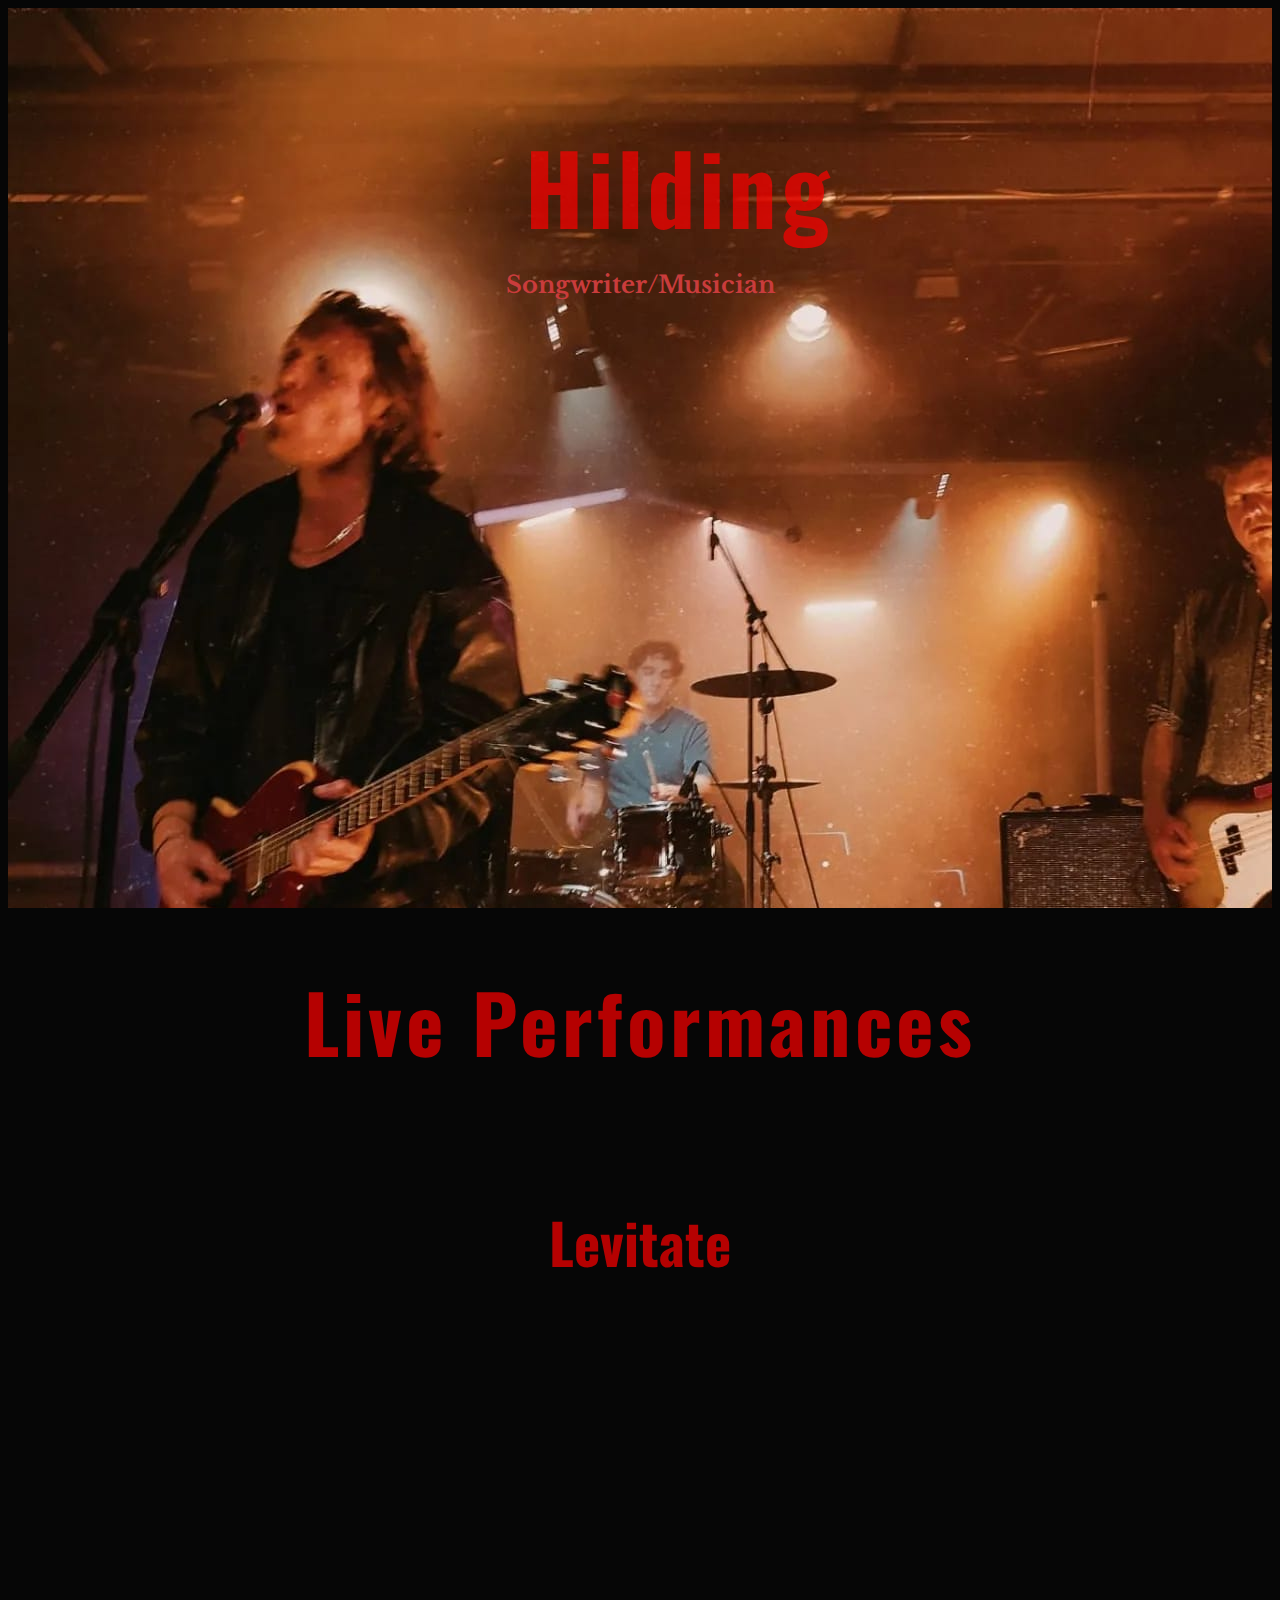
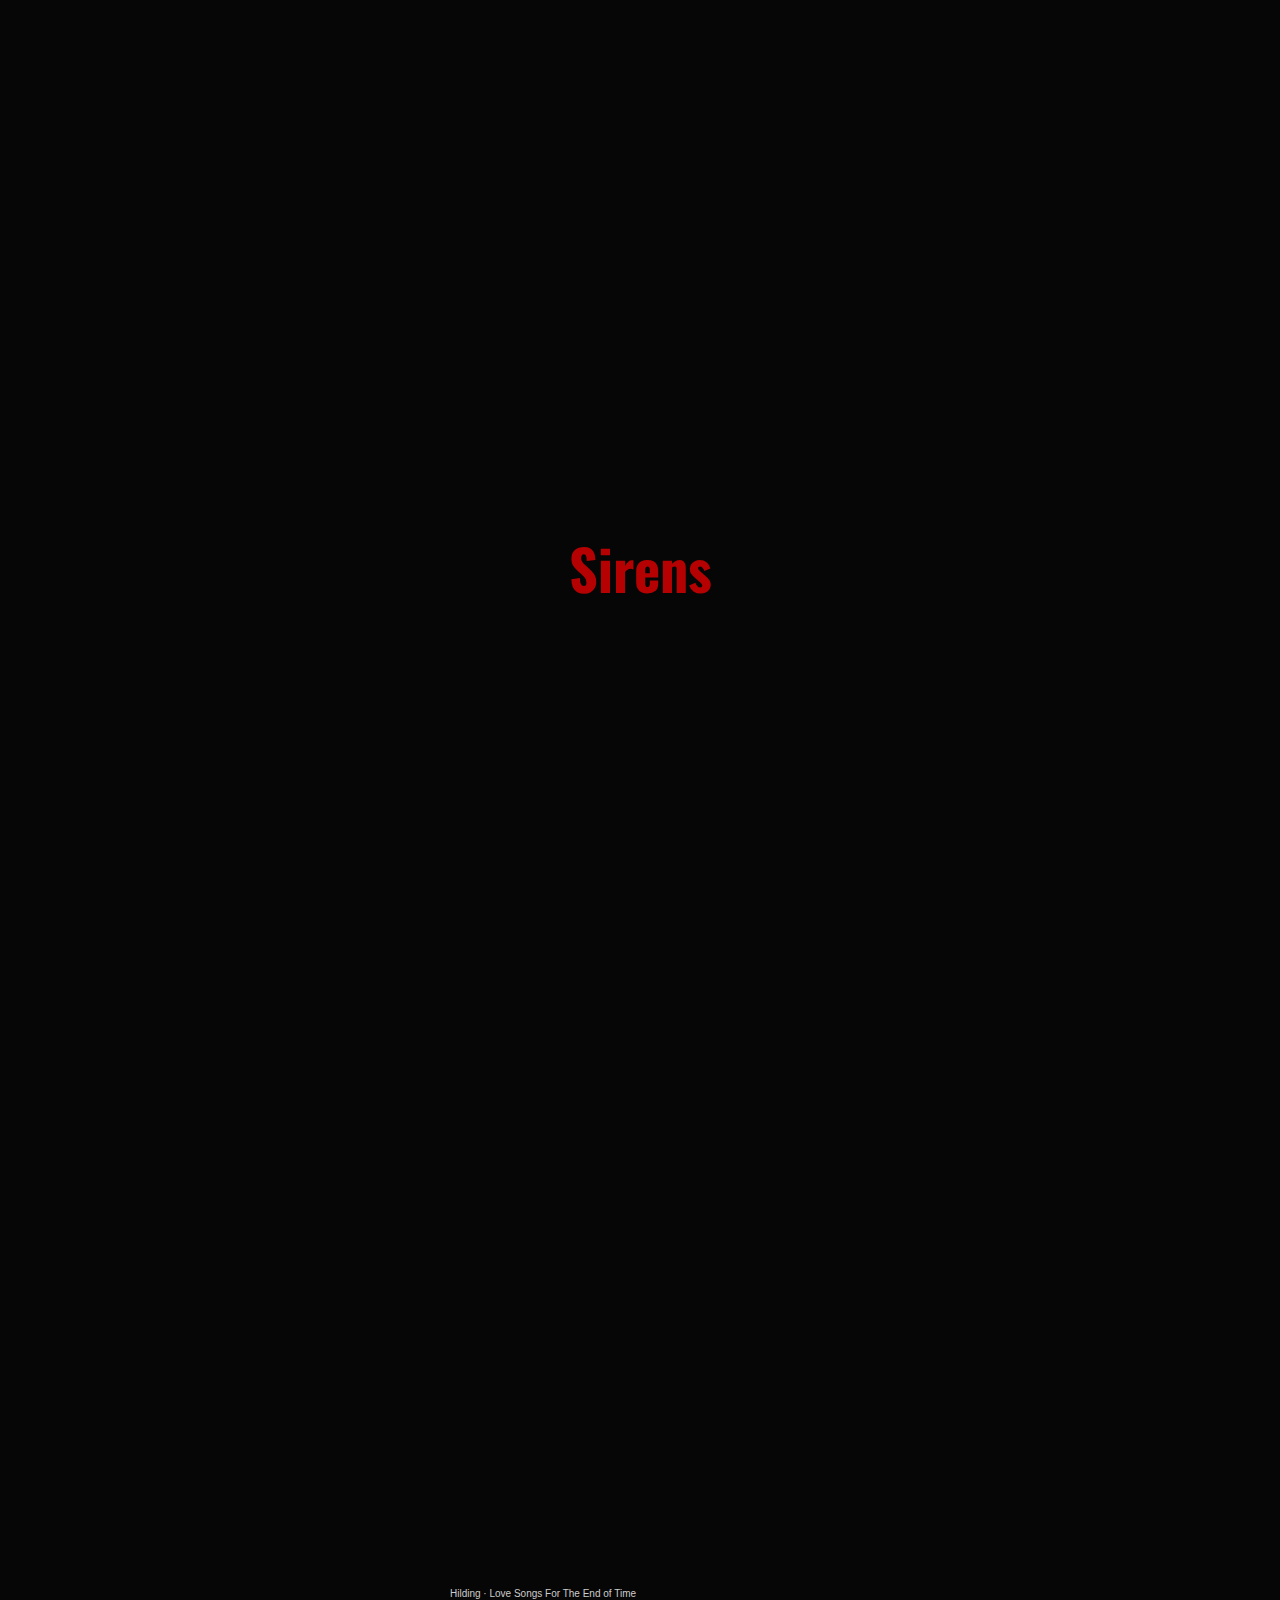
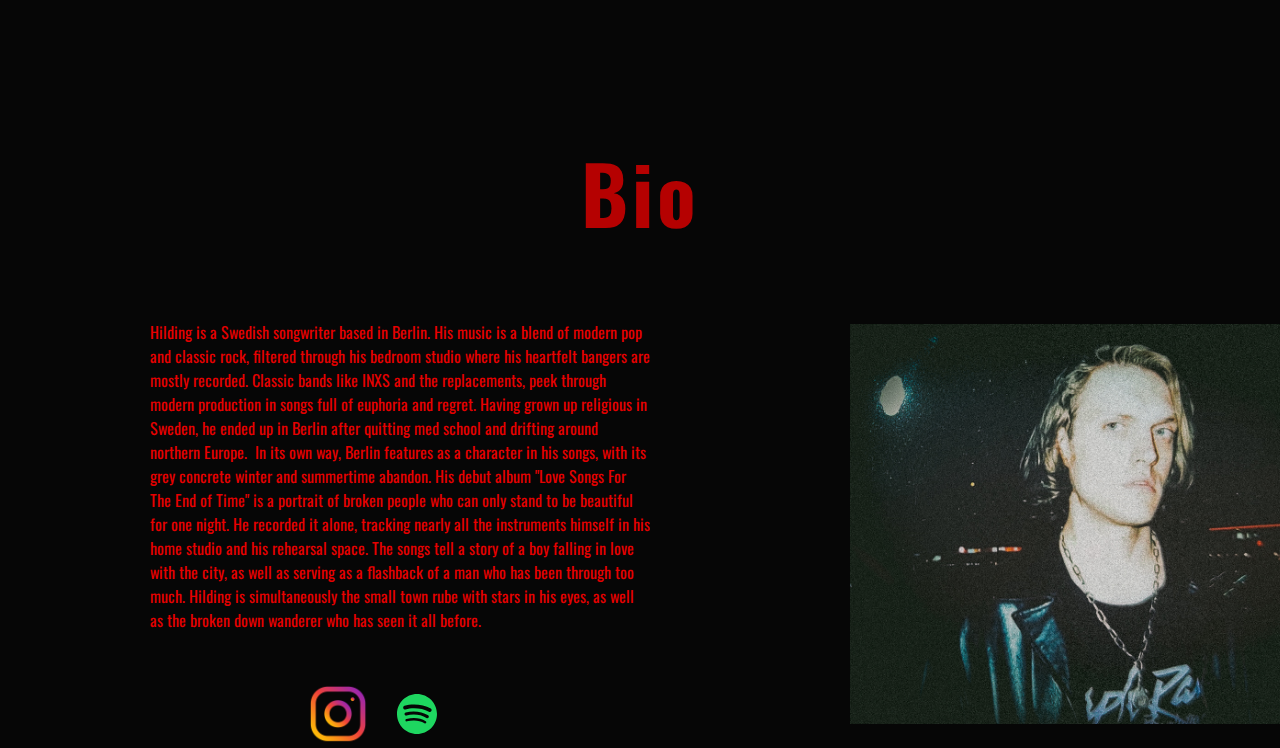
==== index.html @ 1e91efad "Update index.html" ====
<html lang="en" dir="ltr">
<head>
    <meta charset="utf-8">
    <title>Hilding</title>
    <link rel="stylesheet" href="./styles.css">
    <link rel="preconnect" href="https://fonts.googleapis.com">
    <meta name="viewport" content="width=device-width">
<link rel="preconnect" href="https://fonts.gstatic.com" crossorigin>
<link href="https://fonts.googleapis.com/css2?family=Caveat:wght@500&family=EB+Garamond&family=Libre+Baskerville&family=Oswald&family=Phudu&display=swap" rel="stylesheet">
<style>
@media(min-width: 1401px) {
    .intro-page{justify-content: center;}
    .player-cont{margin-left: 90px;}
}

@media(max-width: 1400px) and ( min-width: 481px){
.youtube{left: 67%} .sub-heading{left: 39.5%} .heading-cont{left: 41%}
}

@media(max-width: 480px){ 
.heading-cont{
    left: 45%;
}
.intro-page{
    display: inline;
}
.pic-background{
    width: 650px;
    height: 1200px;
}    
.liveiframe{
    width: 622;
    height: 350;
}   
.extra{
    margin-top: 100px;
    margin-left: 100px;
}
.livetitle{
    margin-left: 85px;
}
.live-cont{
    display: inline;
}
.bio-cont{
    left: 2%;
 .bio-pic-cont{
    display: none;
 }
.player-container{
    position: absolute;
    top: 2600px;
}
.live-cont{
    display: inline;
    margin-bottom: 300px;
}
.extra{
    margin-top: 100px;
}
.biothing{
    position: absolute;
    top: 2900px;
}
.bioheading{
position: relative;
left: 100px;
}
 .social-media{
    position: absolute;
    top: 3600px;
 }    
}</style>
</head>
<body>
<div class="intro-page">
    <div class="pic-background">
<div class="heading-cont"><h1 class="heading-1 big">Hilding</h1></div>
<div class="sub-heading"><h2 class="sub-heading-txt">Songwriter/Musician</h2>
   <!-- <h3>Upcoming gigs</h3><p id="gigs"><br/>TBA<br/></p>--></div> 


</div><div class="youtube"></div>
</div>
<div></div>
</div>
<section>
    <div>
        <h1 class="heading-1">Live Performances</h1>
        <div class="live-cont"><div class="livelevitate"><h2 class="livetitle">Levitate</h2><iframe class="liveiframe" src="https://www.youtube.com/embed/3dFL81AXiDw?si=s8_Jg9AcL-qqYl_f" title="YouTube video player" frameborder="0" allow="accelerometer; autoplay; clipboard-write; encrypted-media; gyroscope; picture-in-picture; web-share" referrerpolicy="strict-origin-when-cross-origin" allowfullscreen></iframe></div>
        <div class="livesirens"><h2 class="livetitle">Sirens</h2><iframe class="liveiframe" src="https://www.youtube.com/embed/Z2BmGLPMc9k?si=B6mncXUtWCkc_X0H" title="YouTube video player" frameborder="0" allow="accelerometer; autoplay; clipboard-write; encrypted-media; gyroscope; picture-in-picture; web-share" referrerpolicy="strict-origin-when-cross-origin" allowfullscreen></iframe></div></div>
        
        </div>
</section>
<section>
    <div class="player-container">
    <div class="soundcloud"><iframe width="100%" height="300" scrolling="no" frameborder="no" allow="autoplay" src="https://w.soundcloud.com/player/?url=https%3A//api.soundcloud.com/playlists/1783169442&color=%23ff5500&auto_play=false&hide_related=false&show_comments=true&show_user=true&show_reposts=false&show_teaser=true&visual=true"></iframe><div style="font-size: 10px; color: #cccccc;line-break: anywhere;word-break: normal;overflow: hidden;white-space: nowrap;text-overflow: ellipsis; font-family: Interstate,Lucida Grande,Lucida Sans Unicode,Lucida Sans,Garuda,Verdana,Tahoma,sans-serif;font-weight: 100;"><a href="https://soundcloud.com/user-48464606" title="Hilding" target="_blank" style="color: #cccccc; text-decoration: none;">Hilding</a> · <a href="https://soundcloud.com/user-48464606/sets/love-songs-for-the-end-of-time" title="Love Songs For The End of Time" target="_blank" style="color: #cccccc; text-decoration: none;">Love Songs For The End of Time</a></div>
    </div>

</div>
</section>
<section>
    <div>
        <h1 class="heading-1">Bio</h1>
<div class="bio-cont"><p class="bioparagraph">Hilding is a Swedish songwriter based in Berlin. His music is a blend of modern pop and classic rock, filtered through his bedroom studio where his heartfelt bangers are mostly recorded. Classic bands like INXS and the replacements, peek through modern production in songs full of euphoria and regret. Having grown up religious in Sweden, he ended up in Berlin after quitting med school and drifting around northern Europe. 

    In its own way, Berlin features as a character in his songs, with its grey concrete winter and summertime abandon. His debut album "Love Songs For The End of Time" is a portrait of broken people who can only stand to be beautiful for one night. He recorded it alone, tracking nearly all the instruments himself in his home studio and his rehearsal space. The songs tell a story of a boy falling in love with the city, as well as serving as a flashback of a man who has been through too much. Hilding is simultaneously the small town rube with stars in his eyes, as well as the broken down wanderer who has seen it all before.
    </p><div class="bio-pic-cont"><img src="./assets/images/Hilding_1 .jpg" height="400px" class="bio-pic"></div></div>


    
</div>
</section>
<section>
    <div class="social-media"><a href="http://www.instagram.com/khhilding"><img src="./assets/images/instagram-icon.webp" height="60px"></a>
        <a href="https://open.spotify.com/artist/720ezYYb6sHoVsMjGhmKoY?si=Kqewo2TdRneKlQdAPP_Hdg"><img src="./assets/images/Spotify-Icon.svg" height="60px"></a>
    </div>
</section>

<script src="https://ajax.googleapis.com/ajax/libs/jquery/3.7.0/jquery.min.js"></script>
<script src="./index.js" charset="utf-8"></script>
</body>
</html>
---- styles.css ----
html{background-color: rgb(6, 6, 6);}
.intro-page{display: flex; height: 100vh;  }
.pic-background{background-image: url(./assets/images/studiobackgrounde1.jpeg); width: 1400px; height: 900px}
.other-pic-background{background-image: url(./assets/images/studiobackgrounde.png); width: 1400px; height: 900px;}
.heading-cont{position: absolute; top: 50px; left: 42.5%; right: 40%;}
.heading-1{
    color: rgb(255, 0, 0); 
    font-family: oswald; font-size: 5rem; 
    letter-spacing: 4px; 
    text-align: center;
    opacity: 0.7;}
.big{
    font-size: 6rem;
}
.sub-heading{
    position: absolute; 
    top: 250px; 
    left: 43%; 
    font-family: 'Libre Baskerville', serif; 
    color: rgb(201, 60, 60); 
    }
.soundcloud{
    width: 380px; 
    margin-bottom: 80px;  
    } 
.player-container{
    display: flex;
    flex-direction: column;
    align-items: center;

}

#gigs{
    text-align: 
    center; background-color: rgb(201, 60, 60);  
    color: rgb(6, 6, 6);
    margin-top: 0px; 
    }
#soundcloud{display: flex; align-items: flex-end; height: 900px}
h3{
    text-align: center; 
    font-family: oswald; font-size: 2rem; 
    color: rgb(6, 6, 6); 
    margin-bottom: 0px; 
    background-color: rgb(201, 60, 60);
}
.bio{
    position: absolute; left: 400px;
    top: 25px;
    color: rgb(255, 0, 0); font-family: oswald; font-size: 3.5rem; text-align: center;}
.live{
    position: absolute; left: 1200px; top: 25px;
    color: rgb(255, 0, 0); font-family: oswald; font-size: 3.5rem; text-align: center;
}
.biolink{color: rgb(255, 0, 0); opacity: 0.7;}
.livelink{color: rgb(255, 0, 0); opacity: 0.7;}
a:link { text-decoration: none; } .youtube{position: absolute; left: 62%; top: 300px}
a:visited { text-decoration: none; }
a:hover { text-decoration: none; }
a:active { text-decoration: none; }
.bioparagraph{color: red; opacity: 0.9; font-family: oswald;}
.bio-cont{
    width: 500px;
    position: absolute;
    left: 150px;
}  .bio-pic-cont{
    position: absolute; 
    top: 20px;
    left: 700px;}
.live-cont{
    display: flex;
    align-items: center;
    flex-direction: column;
    width: 100%;
    height: 195vh;
}
.liveiframe{
    height: 650;
    width: 1156;
}
.livelevitate{
    position: relative;
    top: 20px;
}
.livesirens{
    position: relative;
    top: 120px;
}
.livetitle{
    color: rgb(255, 0, 0); font-family: oswald; font-size: 3.5rem; text-align: center;
    opacity: 0.7;
}
.social-media{
    position: relative;
    left: 300px;
    top: 380px;
}
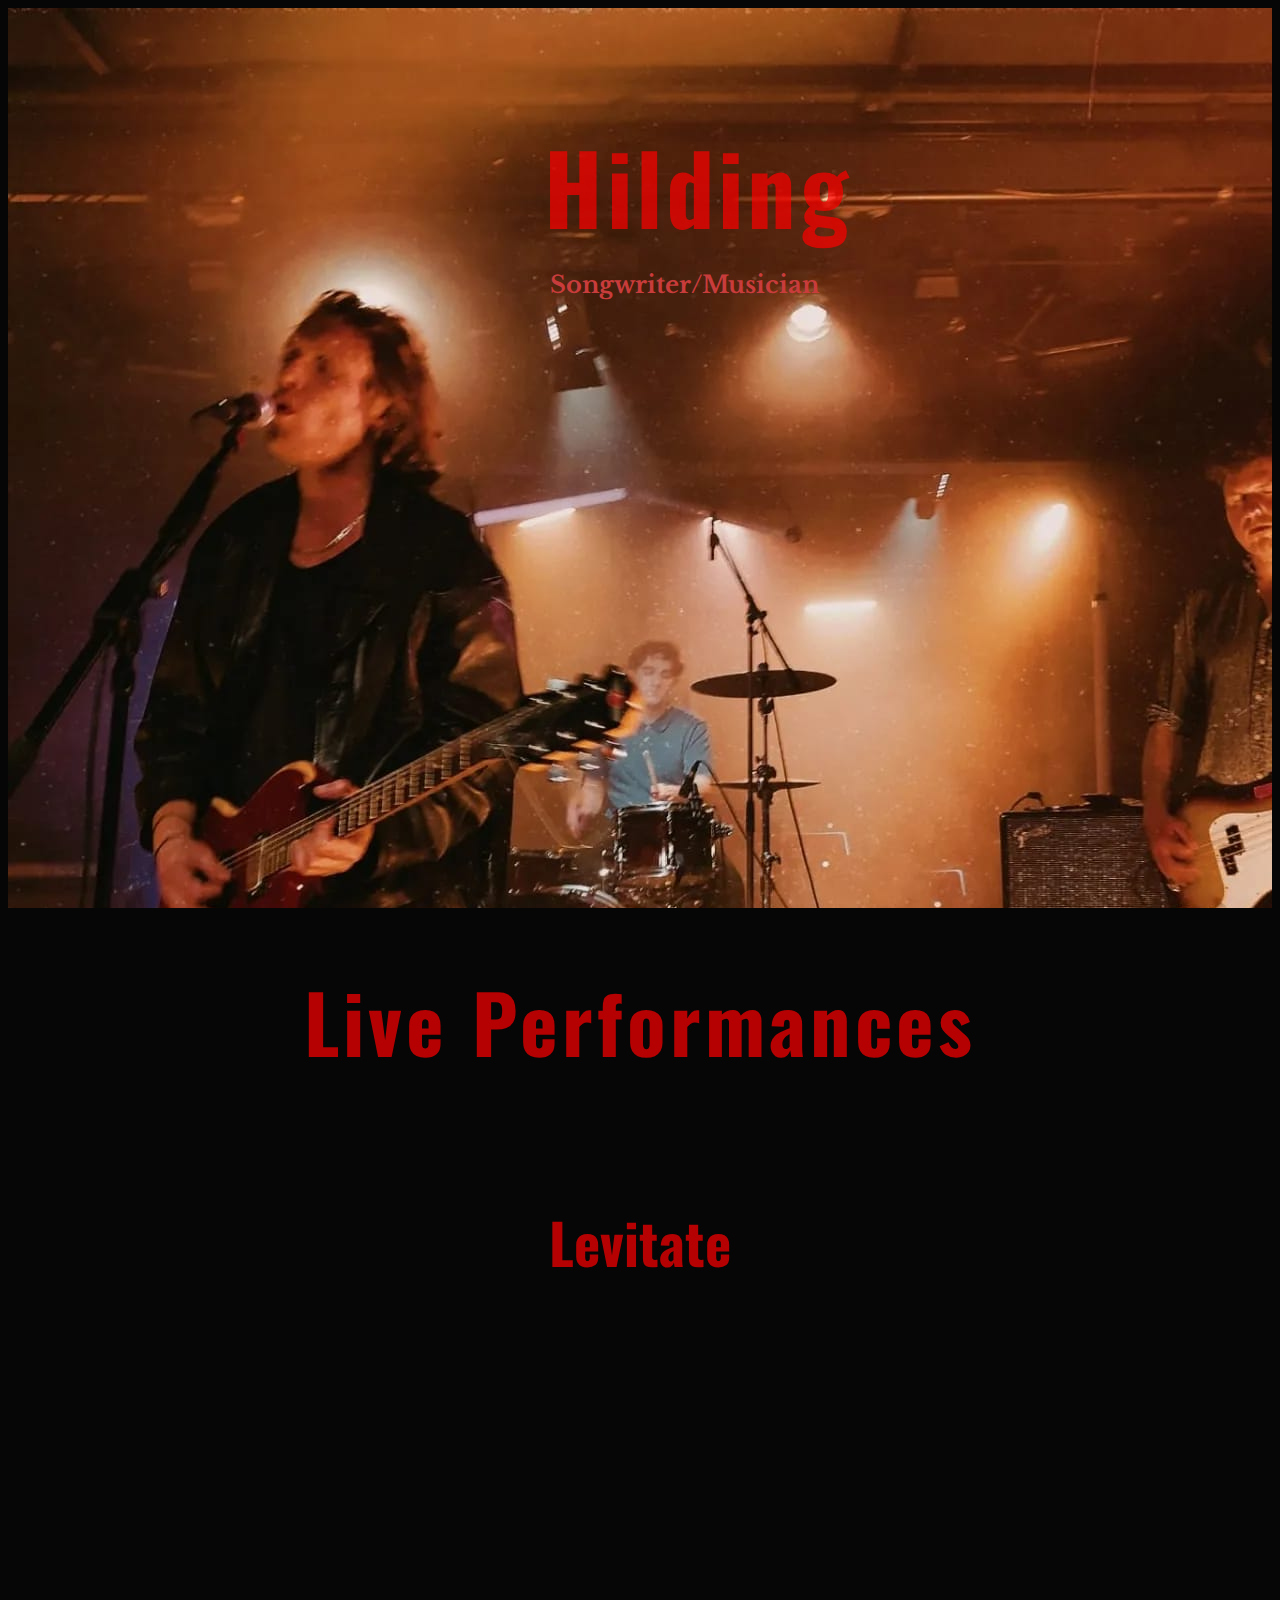
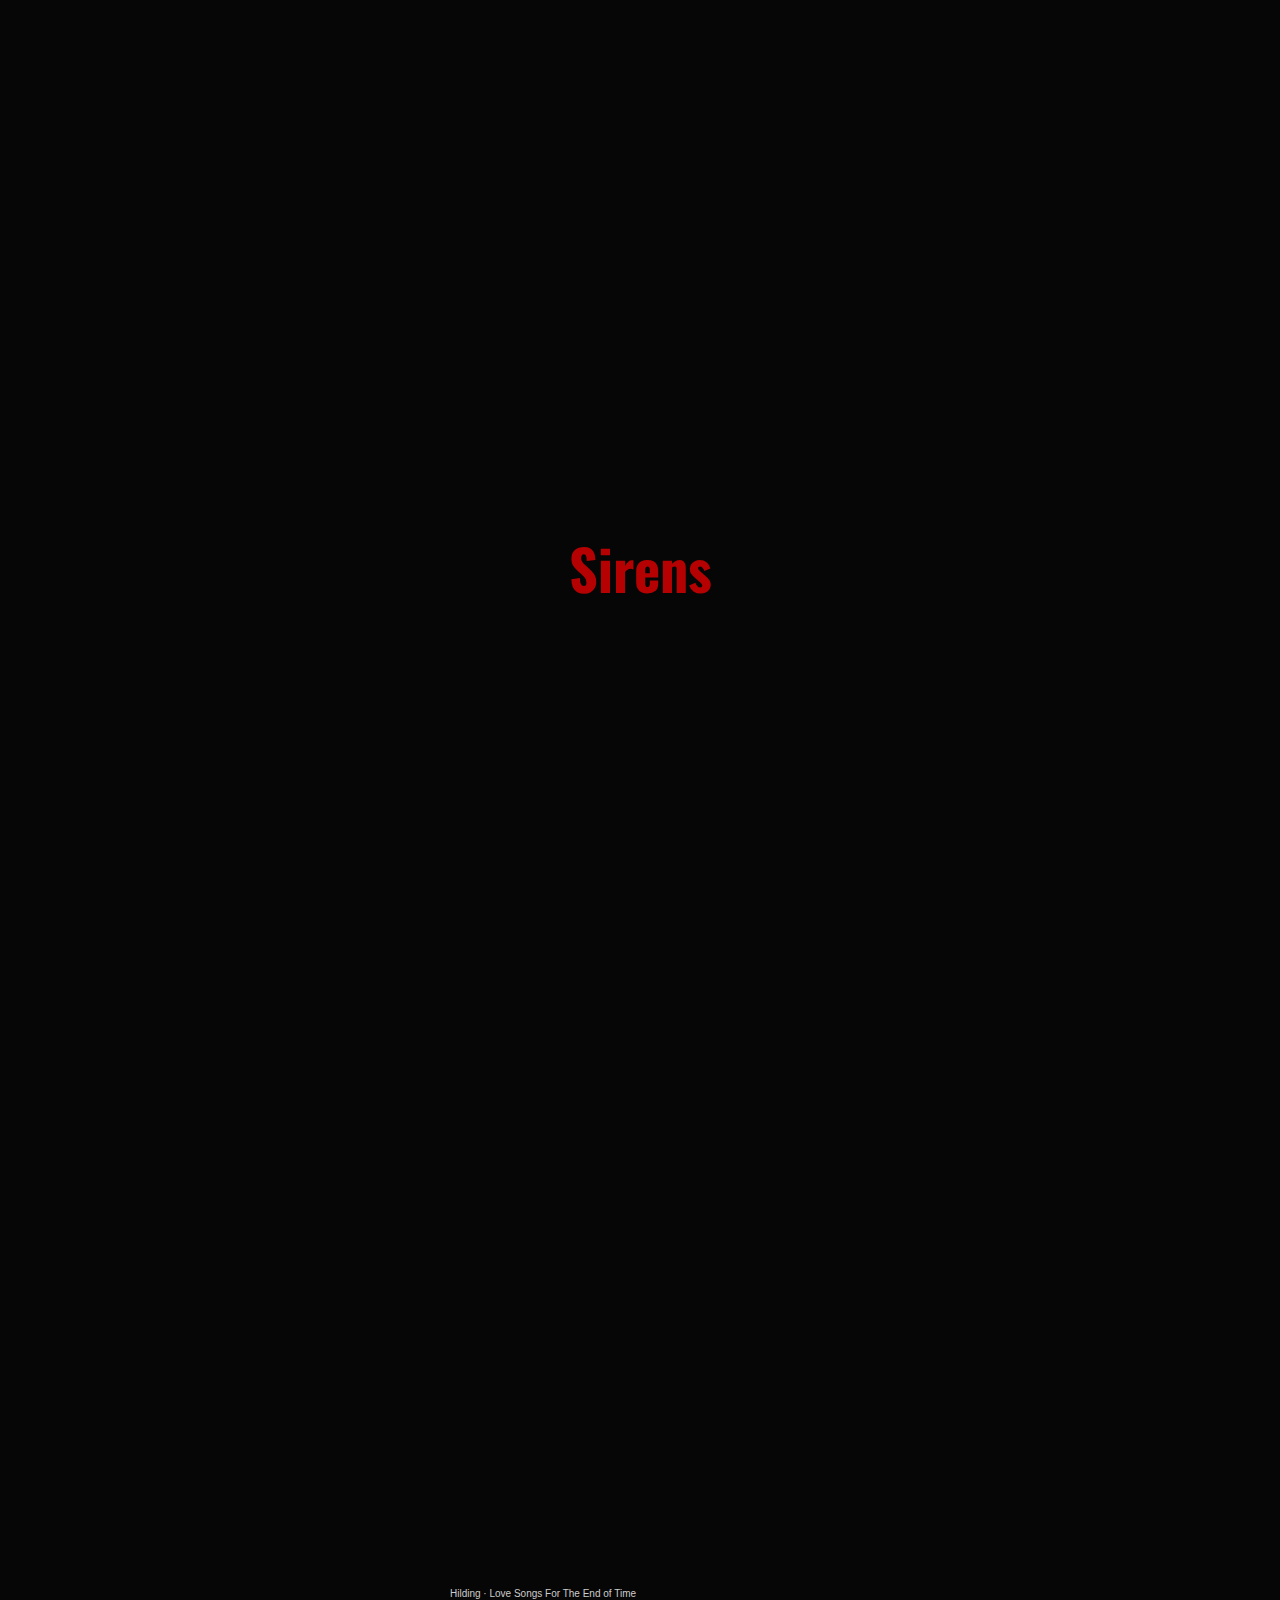
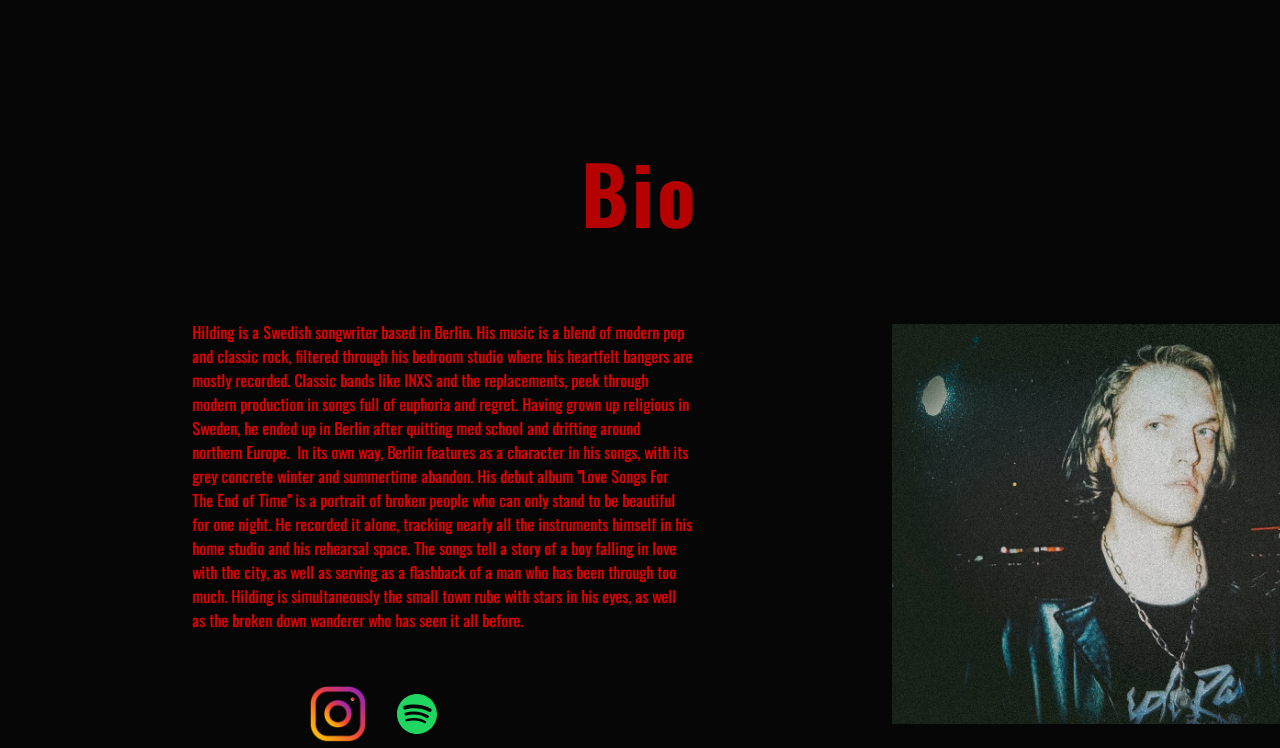
==== commit 6d841cfd: "Update index.html" ====
--- a/index.html
+++ b/index.html
@@ -13,9 +13,7 @@
     .player-cont{margin-left: 90px;}
 }
 
-@media(max-width: 1400px) and ( min-width: 481px){
-.youtube{left: 67%} .sub-heading{left: 39.5%} .heading-cont{left: 41%}
-}
+
 
 @media(max-width: 480px){ 
 .heading-cont{
@@ -32,10 +30,6 @@
     width: 622;
     height: 350;
 }   
-.extra{
-    margin-top: 100px;
-    margin-left: 100px;
-}
 .livetitle{
     margin-left: 85px;
 }
--- a/styles.css
+++ b/styles.css
@@ -1,7 +1,6 @@
 html{background-color: rgb(6, 6, 6);}
-.intro-page{display: flex; height: 100vh;  }
+.intro-page{display: flex; height: 100vh; }
 .pic-background{background-image: url(./assets/images/studiobackgrounde1.jpeg); width: 1400px; height: 900px}
-.other-pic-background{background-image: url(./assets/images/studiobackgrounde.png); width: 1400px; height: 900px;}
 .heading-cont{position: absolute; top: 50px; left: 42.5%; right: 40%;}
 .heading-1{
     color: rgb(255, 0, 0); 
@@ -29,7 +28,6 @@
     align-items: center;
 
 }
-
 #gigs{
     text-align: 
     center; background-color: rgb(201, 60, 60);  
@@ -62,7 +60,7 @@
 .bio-cont{
     width: 500px;
     position: absolute;
-    left: 150px;
+    left: 15%;
 }  .bio-pic-cont{
     position: absolute; 
     top: 20px;
@@ -95,3 +93,4 @@
     left: 300px;
     top: 380px;
 }
+
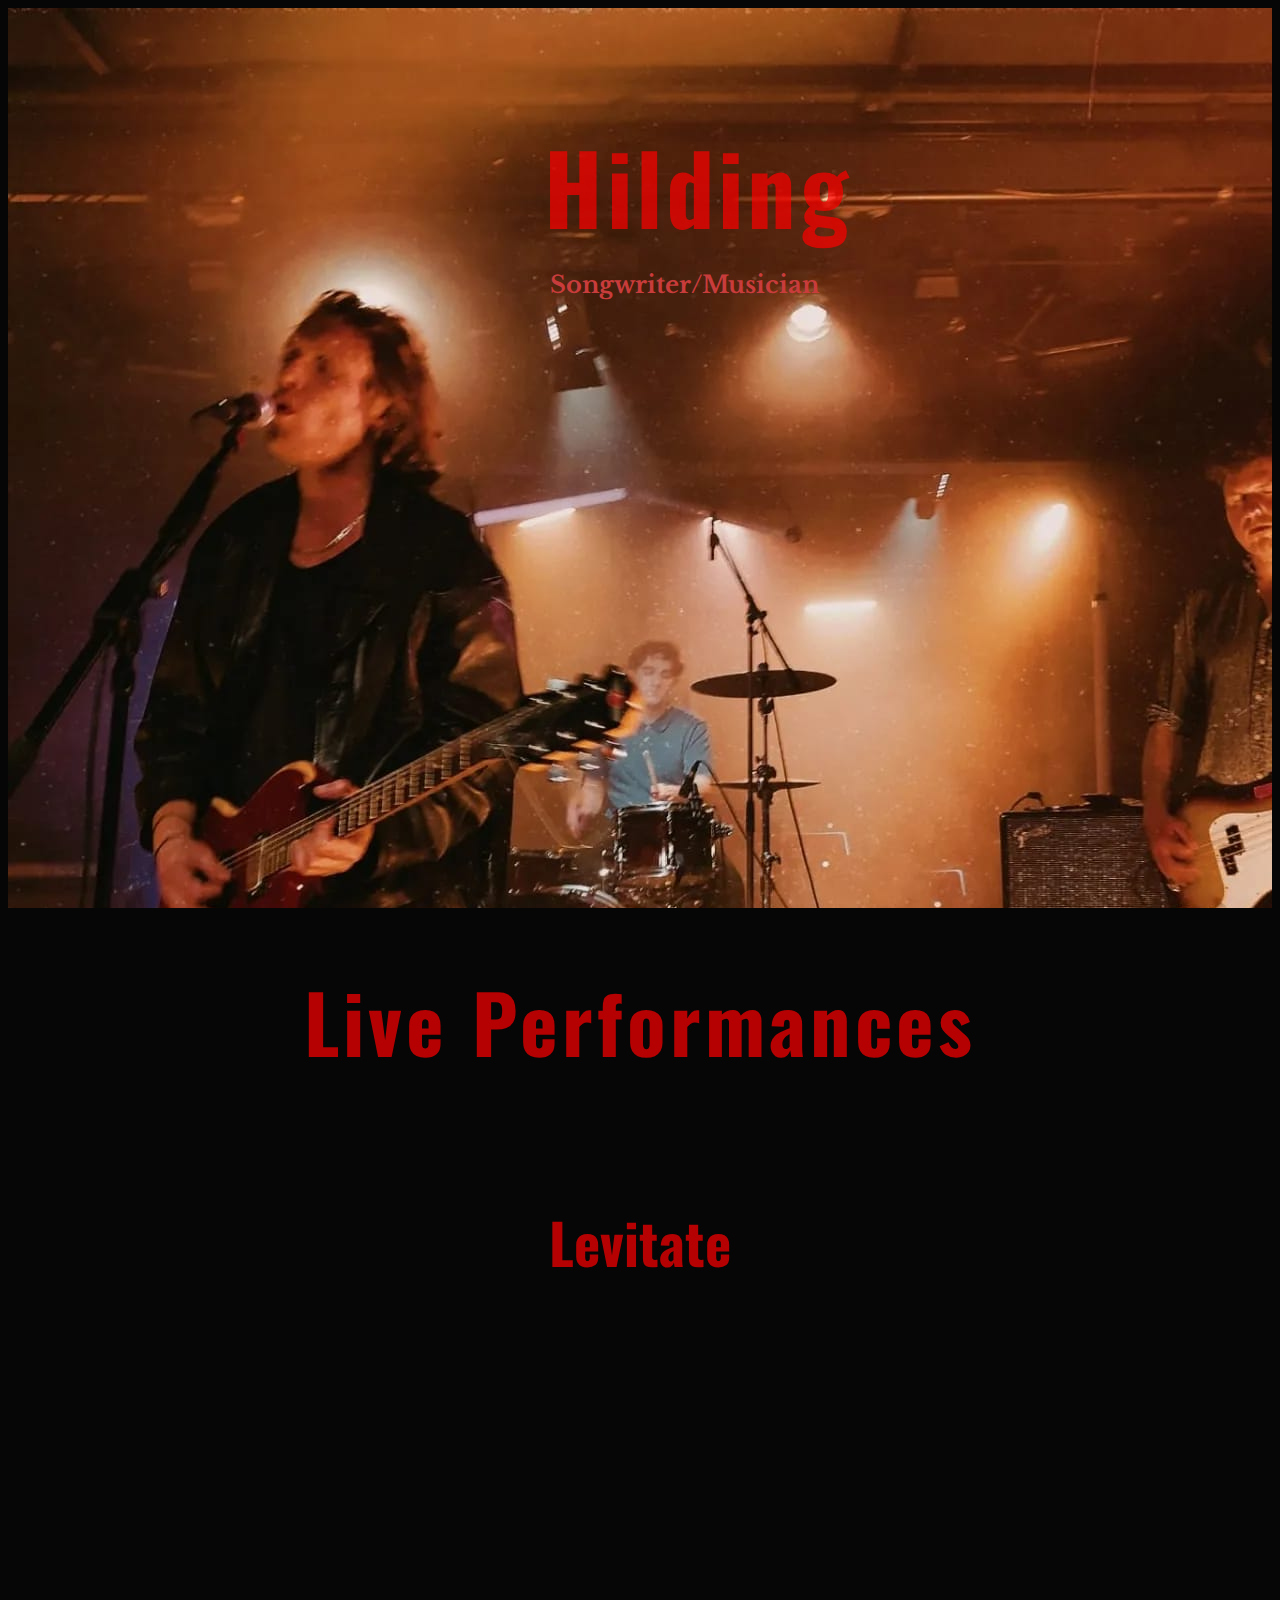
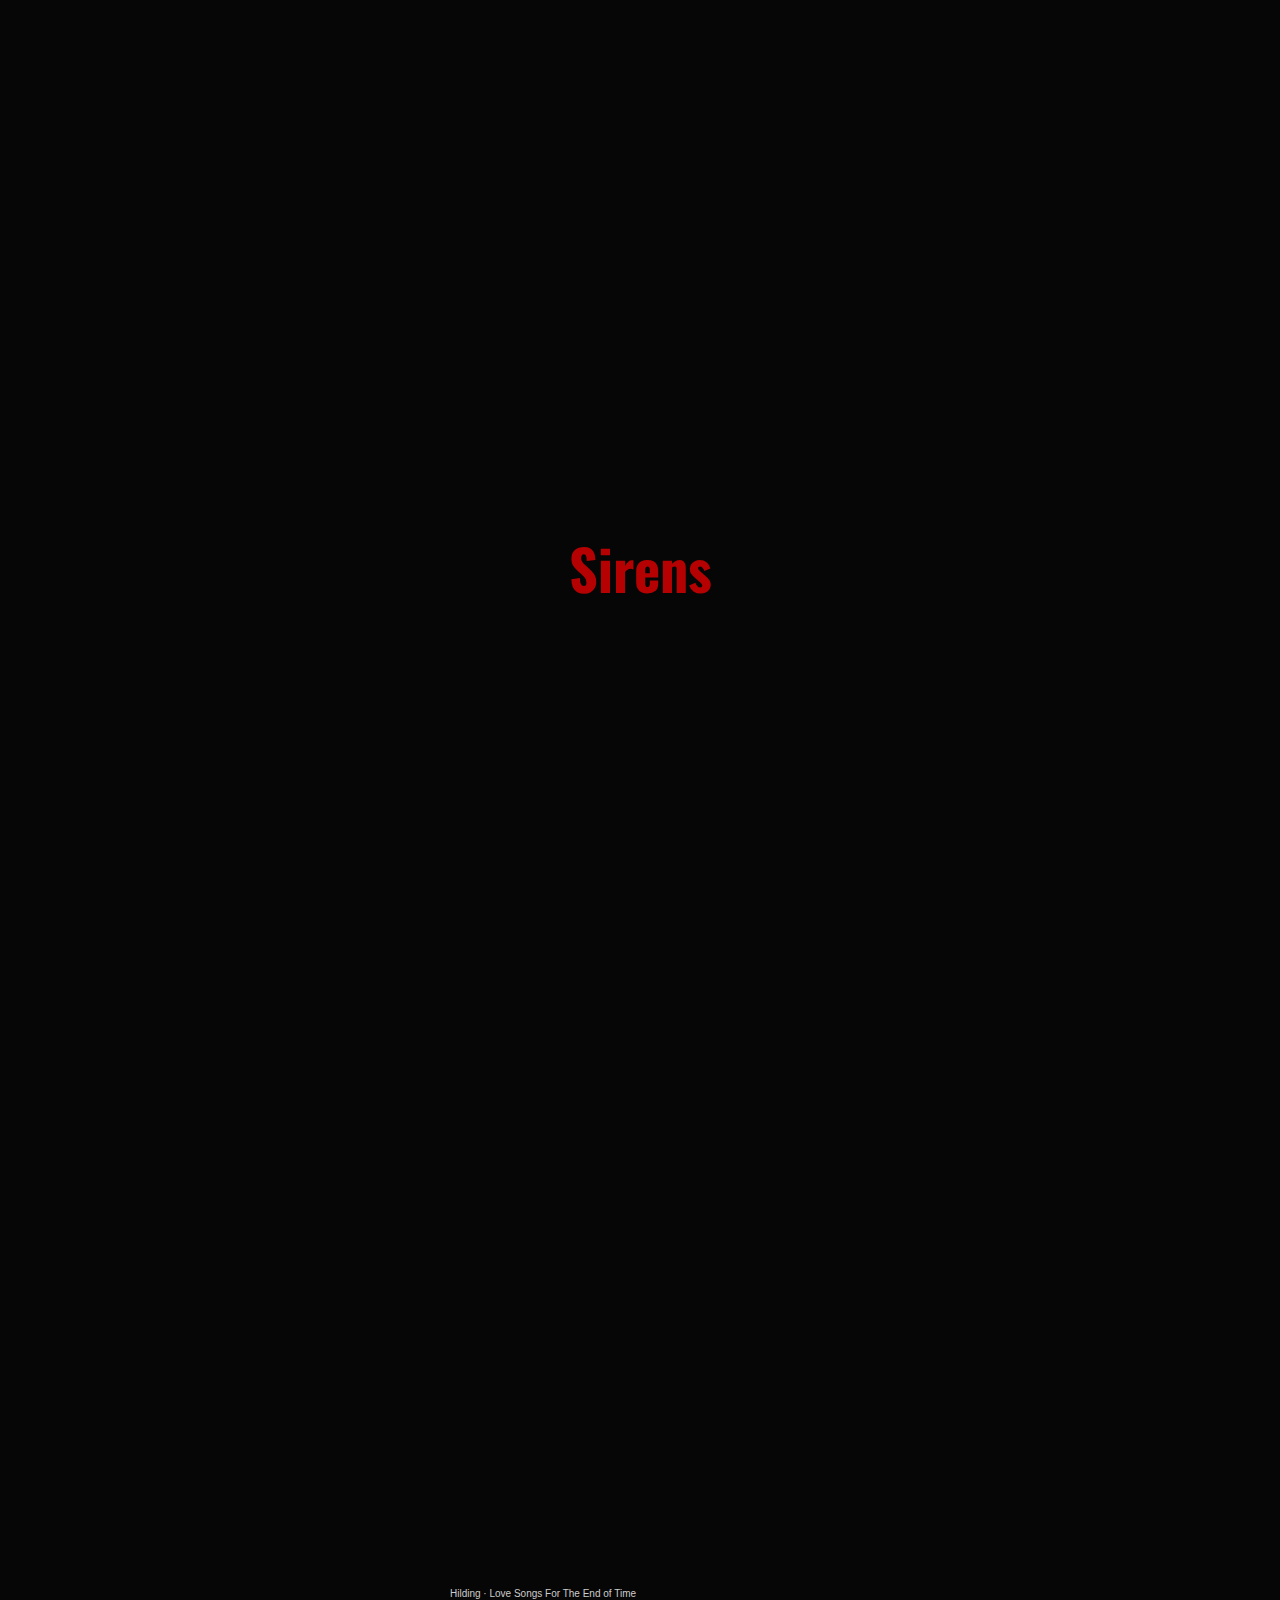
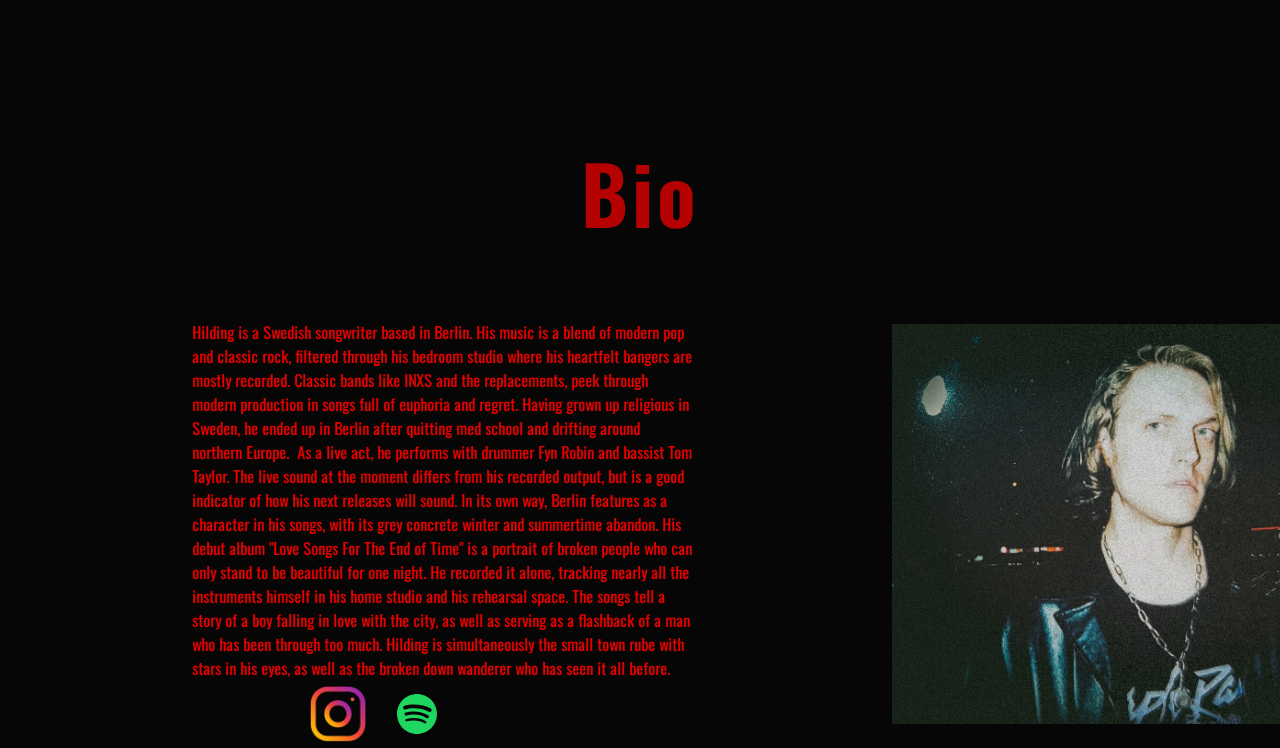
==== commit 2c1ab0ce: "Update index.html" ====
--- a/index.html
+++ b/index.html
@@ -98,7 +98,9 @@
         <h1 class="heading-1">Bio</h1>
 <div class="bio-cont"><p class="bioparagraph">Hilding is a Swedish songwriter based in Berlin. His music is a blend of modern pop and classic rock, filtered through his bedroom studio where his heartfelt bangers are mostly recorded. Classic bands like INXS and the replacements, peek through modern production in songs full of euphoria and regret. Having grown up religious in Sweden, he ended up in Berlin after quitting med school and drifting around northern Europe. 
 
-    In its own way, Berlin features as a character in his songs, with its grey concrete winter and summertime abandon. His debut album "Love Songs For The End of Time" is a portrait of broken people who can only stand to be beautiful for one night. He recorded it alone, tracking nearly all the instruments himself in his home studio and his rehearsal space. The songs tell a story of a boy falling in love with the city, as well as serving as a flashback of a man who has been through too much. Hilding is simultaneously the small town rube with stars in his eyes, as well as the broken down wanderer who has seen it all before.
+As a live act, he performs with drummer Fyn Robin and bassist Tom Taylor. The live sound at the moment differs from his recorded output, but is a good indicator of how his next releases will sound.
+
+In its own way, Berlin features as a character in his songs, with its grey concrete winter and summertime abandon. His debut album "Love Songs For The End of Time" is a portrait of broken people who can only stand to be beautiful for one night. He recorded it alone, tracking nearly all the instruments himself in his home studio and his rehearsal space. The songs tell a story of a boy falling in love with the city, as well as serving as a flashback of a man who has been through too much. Hilding is simultaneously the small town rube with stars in his eyes, as well as the broken down wanderer who has seen it all before.
     </p><div class="bio-pic-cont"><img src="./assets/images/Hilding_1 .jpg" height="400px" class="bio-pic"></div></div>
 
 
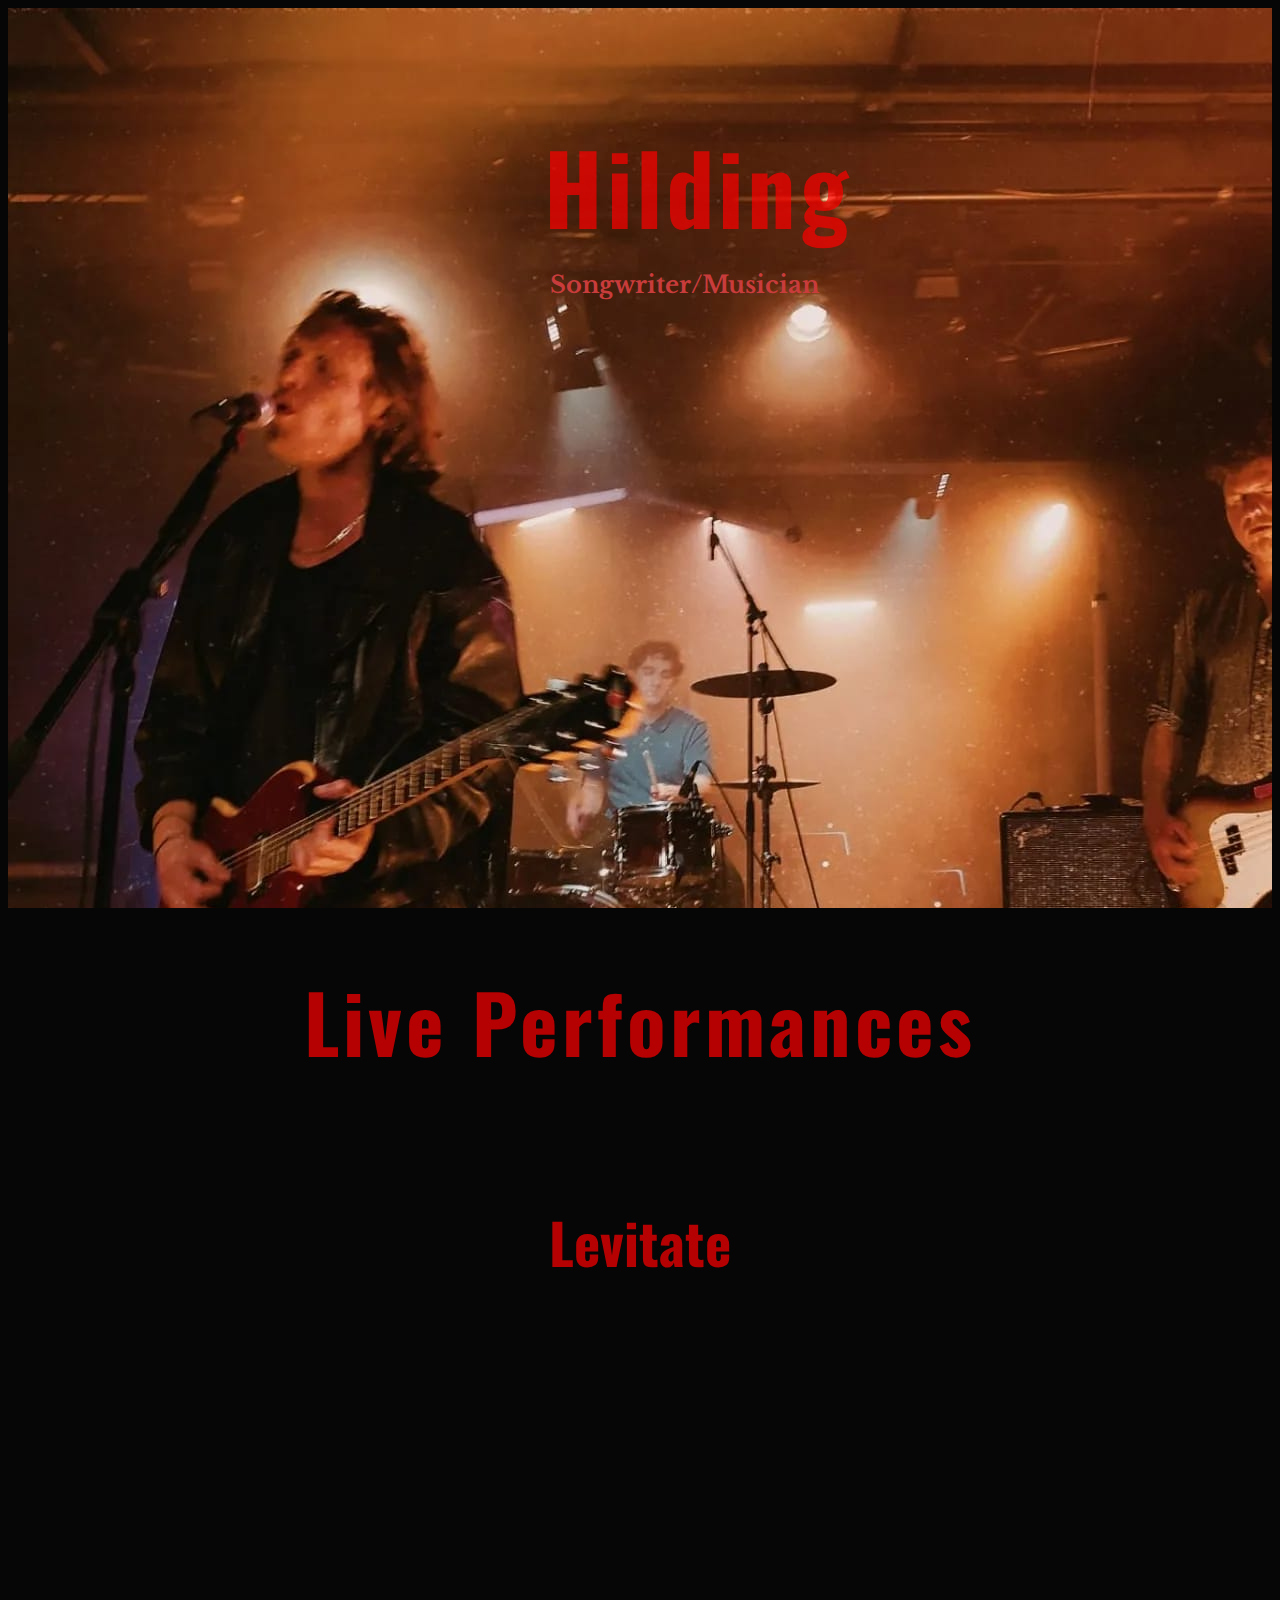
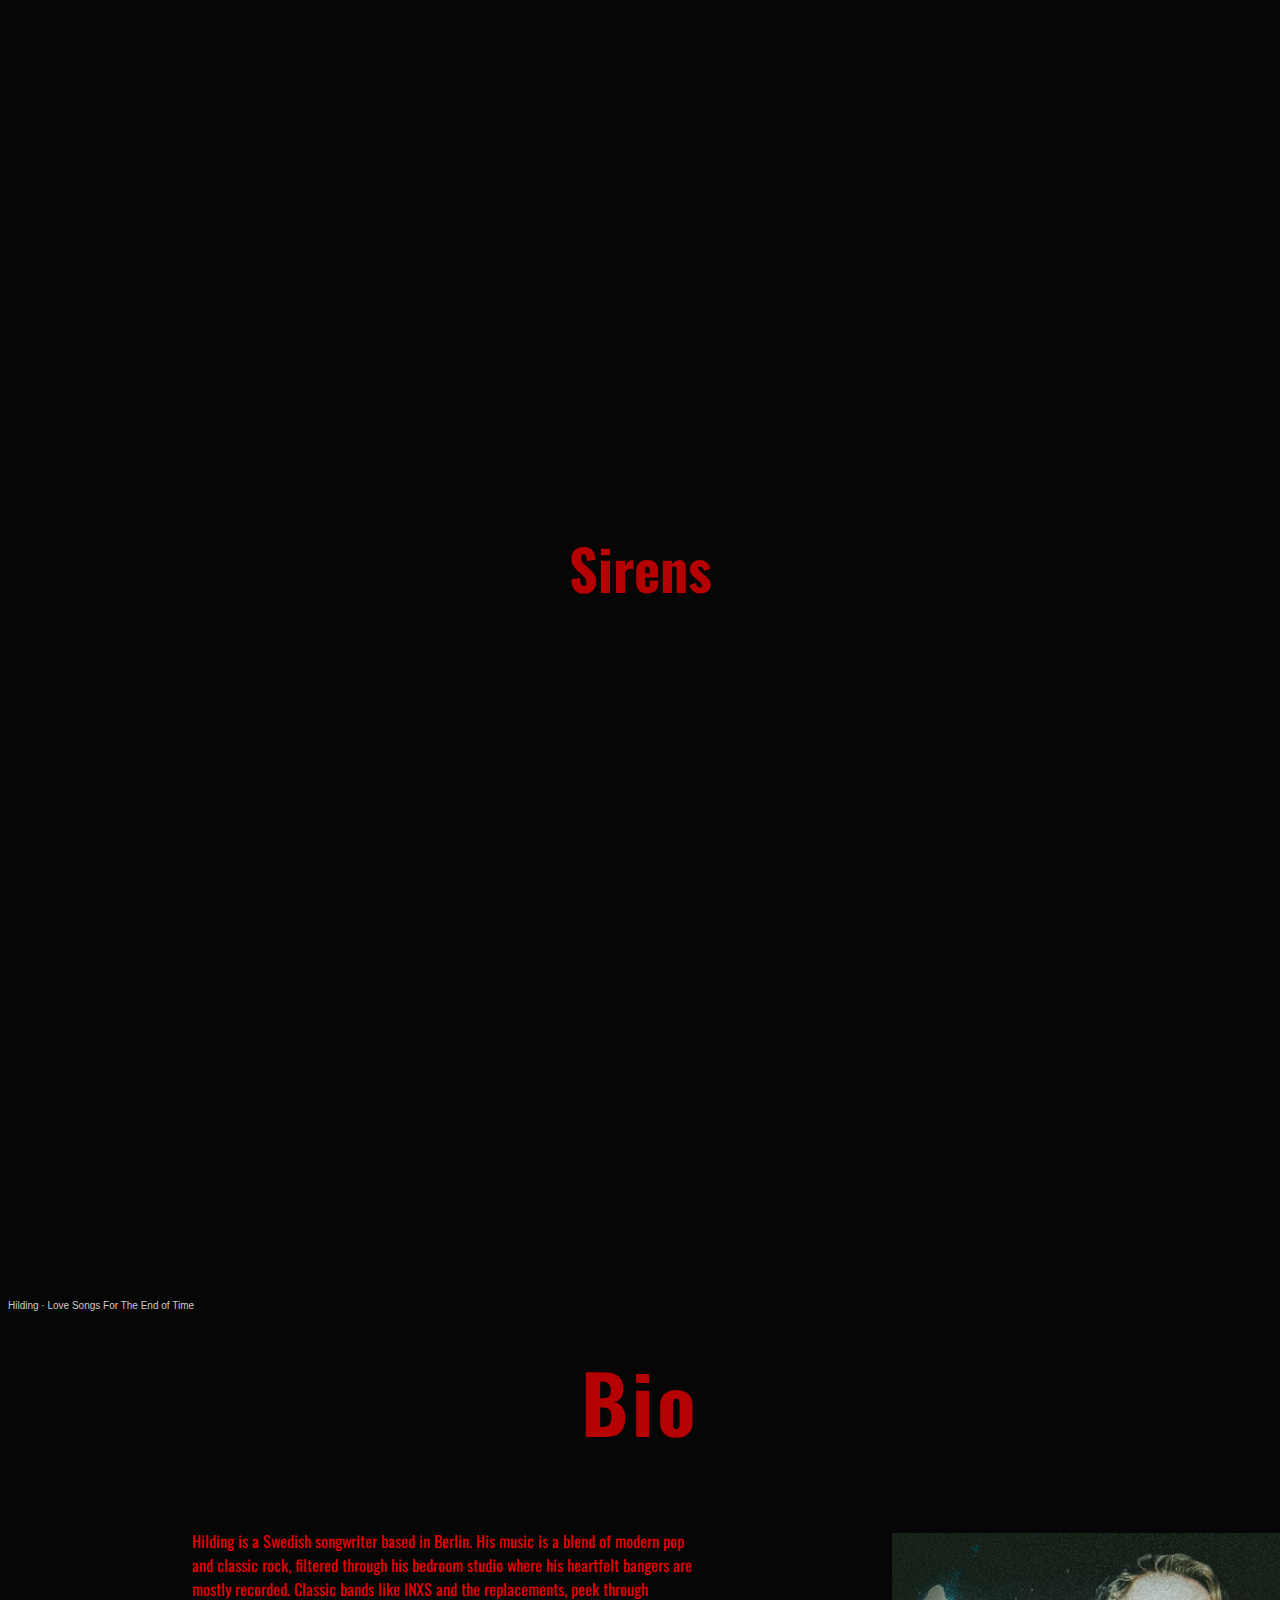
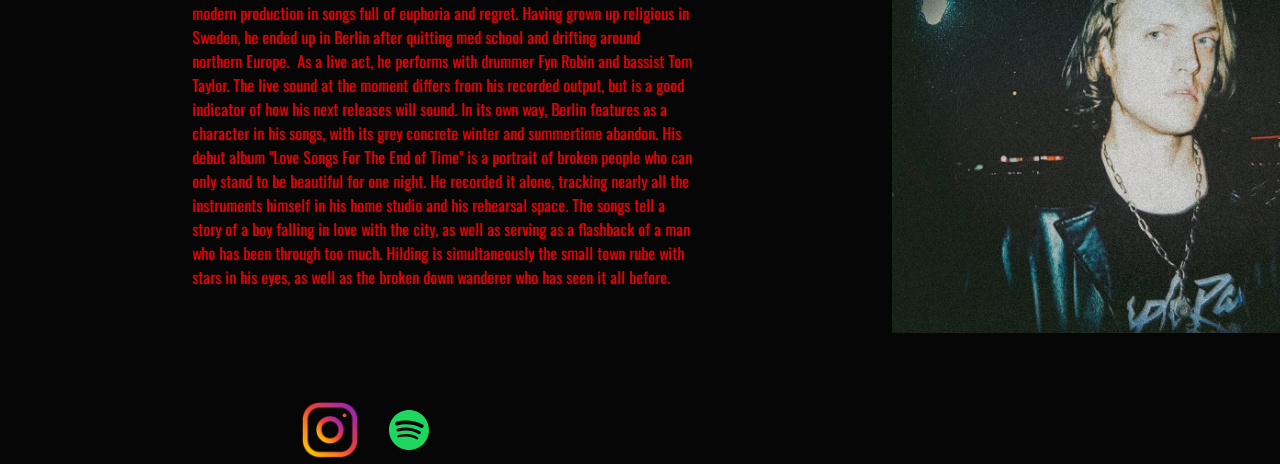
==== commit 1a65815c: "Update index.html" ====
--- a/index.html
+++ b/index.html
@@ -13,7 +13,23 @@
     .player-cont{margin-left: 90px;}
 }
 
+@media(max-width: 1400px) and ( min-width: 481px){
+.player-container{
+    position: absolute;
+    top: 2600px;
+}
 
+.biothing{
+    position: absolute;
+    top: 2900px;
+}    
+
+ .social-media{
+    position: absolute;
+    top: 3600px;
+ }       
+    
+}
 
 @media(max-width: 480px){ 
 .heading-cont{
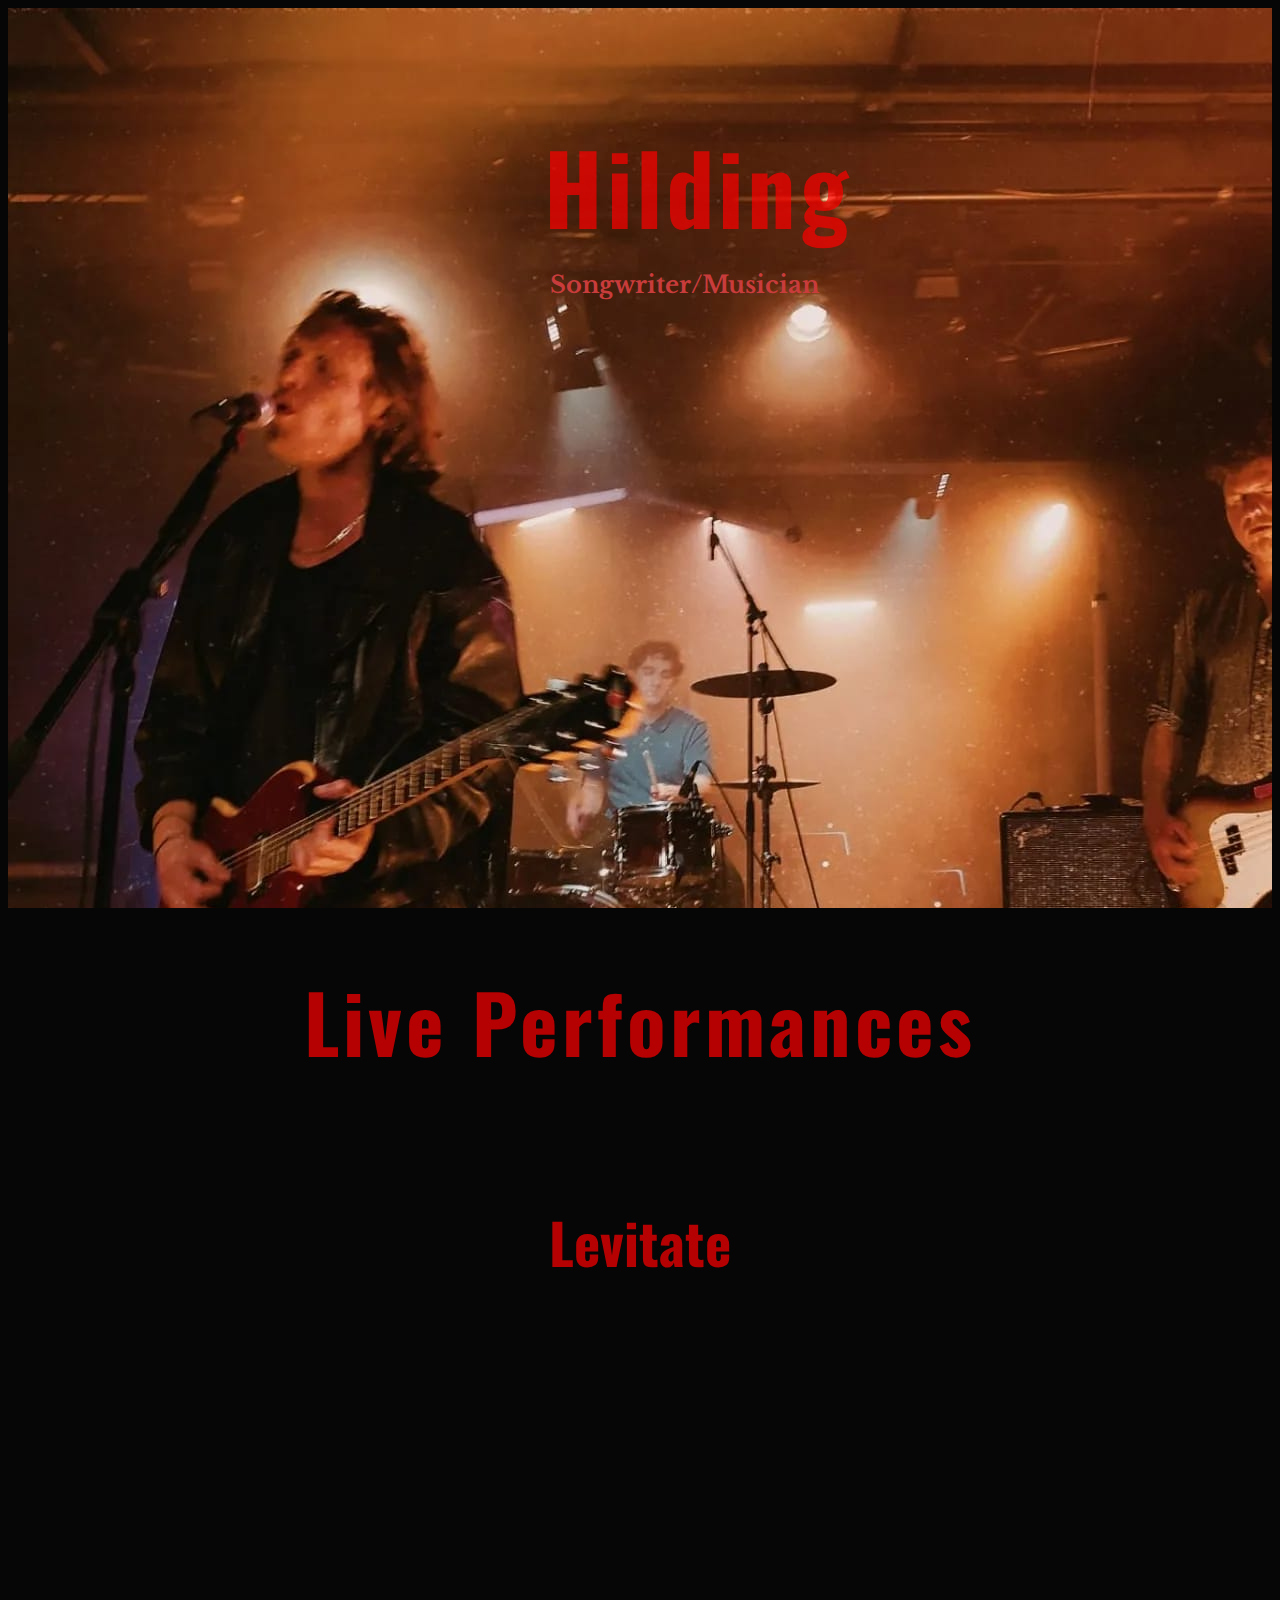
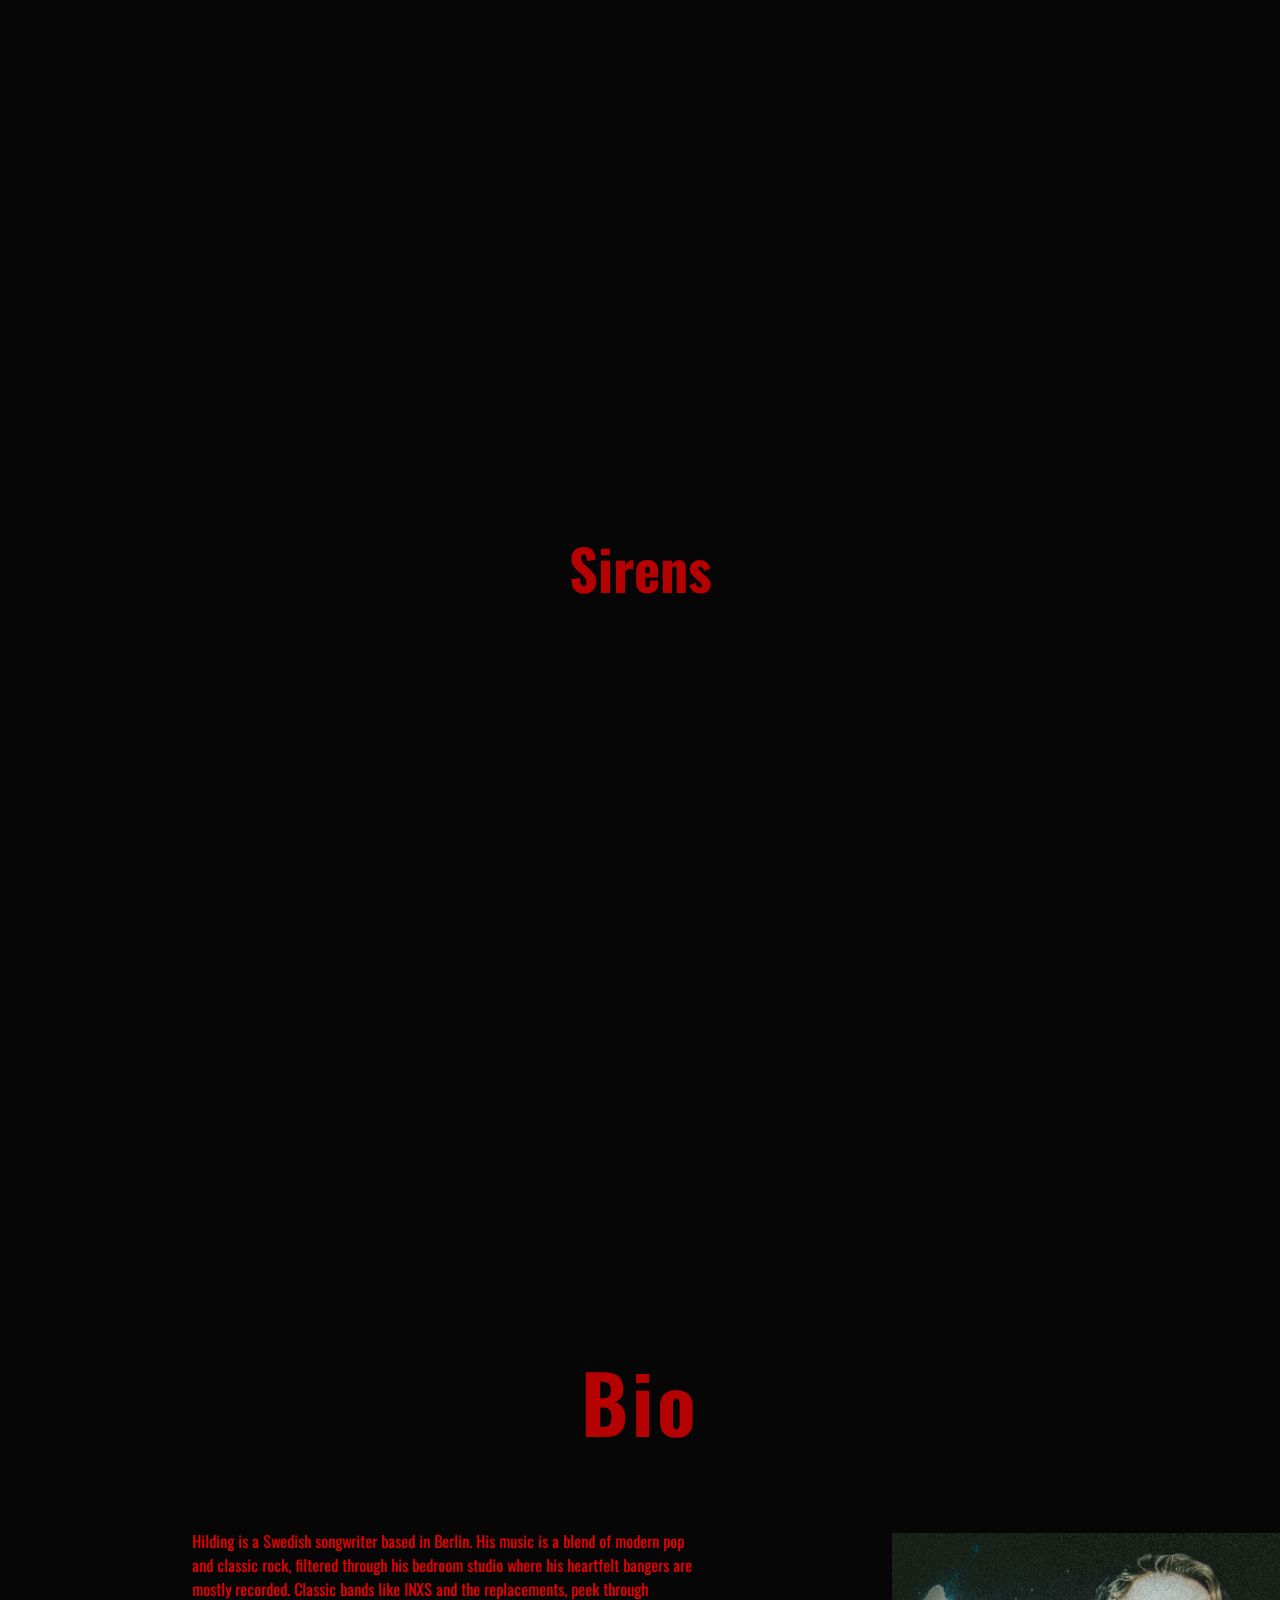
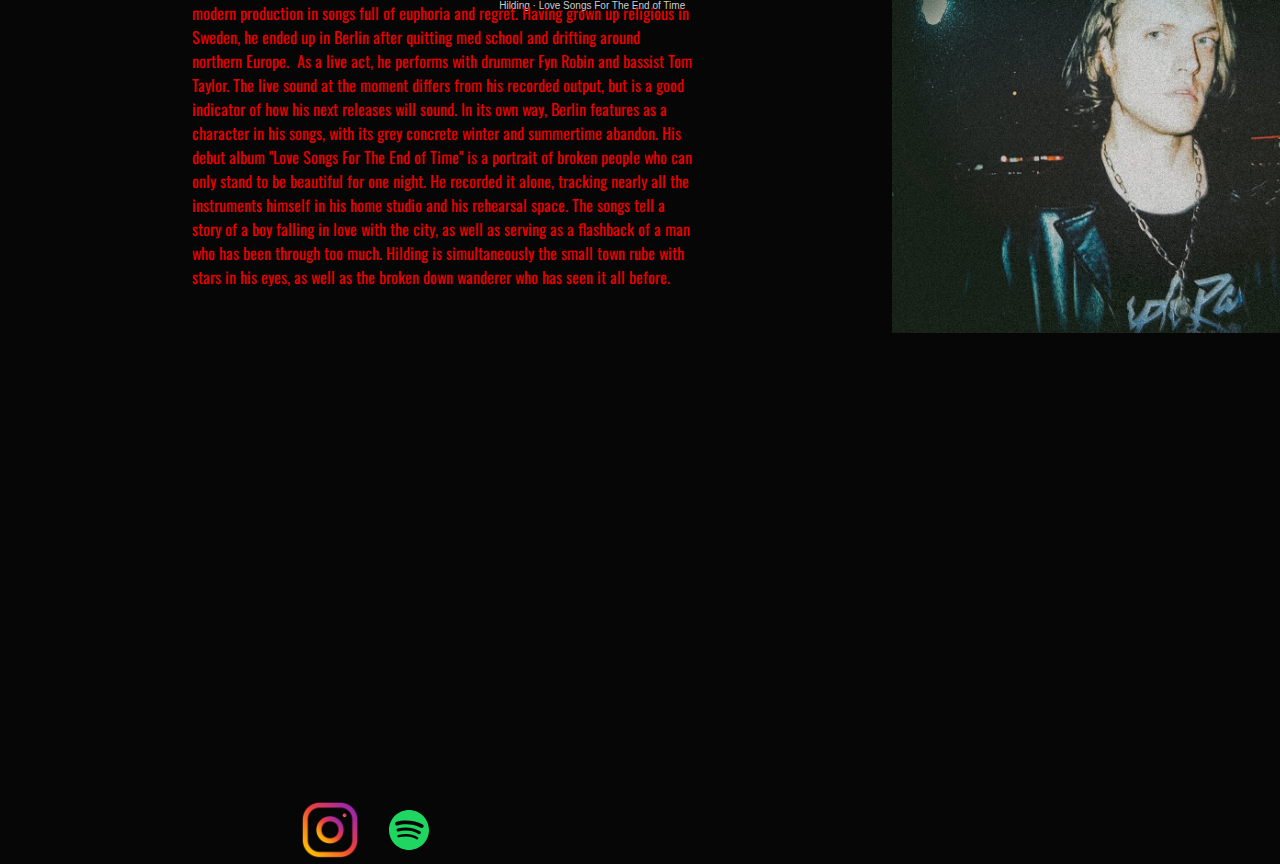
==== commit 7fb2b240: "Update index.html" ====
--- a/index.html
+++ b/index.html
@@ -16,17 +16,18 @@
 @media(max-width: 1400px) and ( min-width: 481px){
 .player-container{
     position: absolute;
-    top: 2600px;
+    top: 2900px;
+    left: 39%;
 }
 
 .biothing{
     position: absolute;
-    top: 2900px;
+    top: 3600px;
 }    
 
  .social-media{
     position: absolute;
-    top: 3600px;
+    top: 4000px;
  }       
     
 }
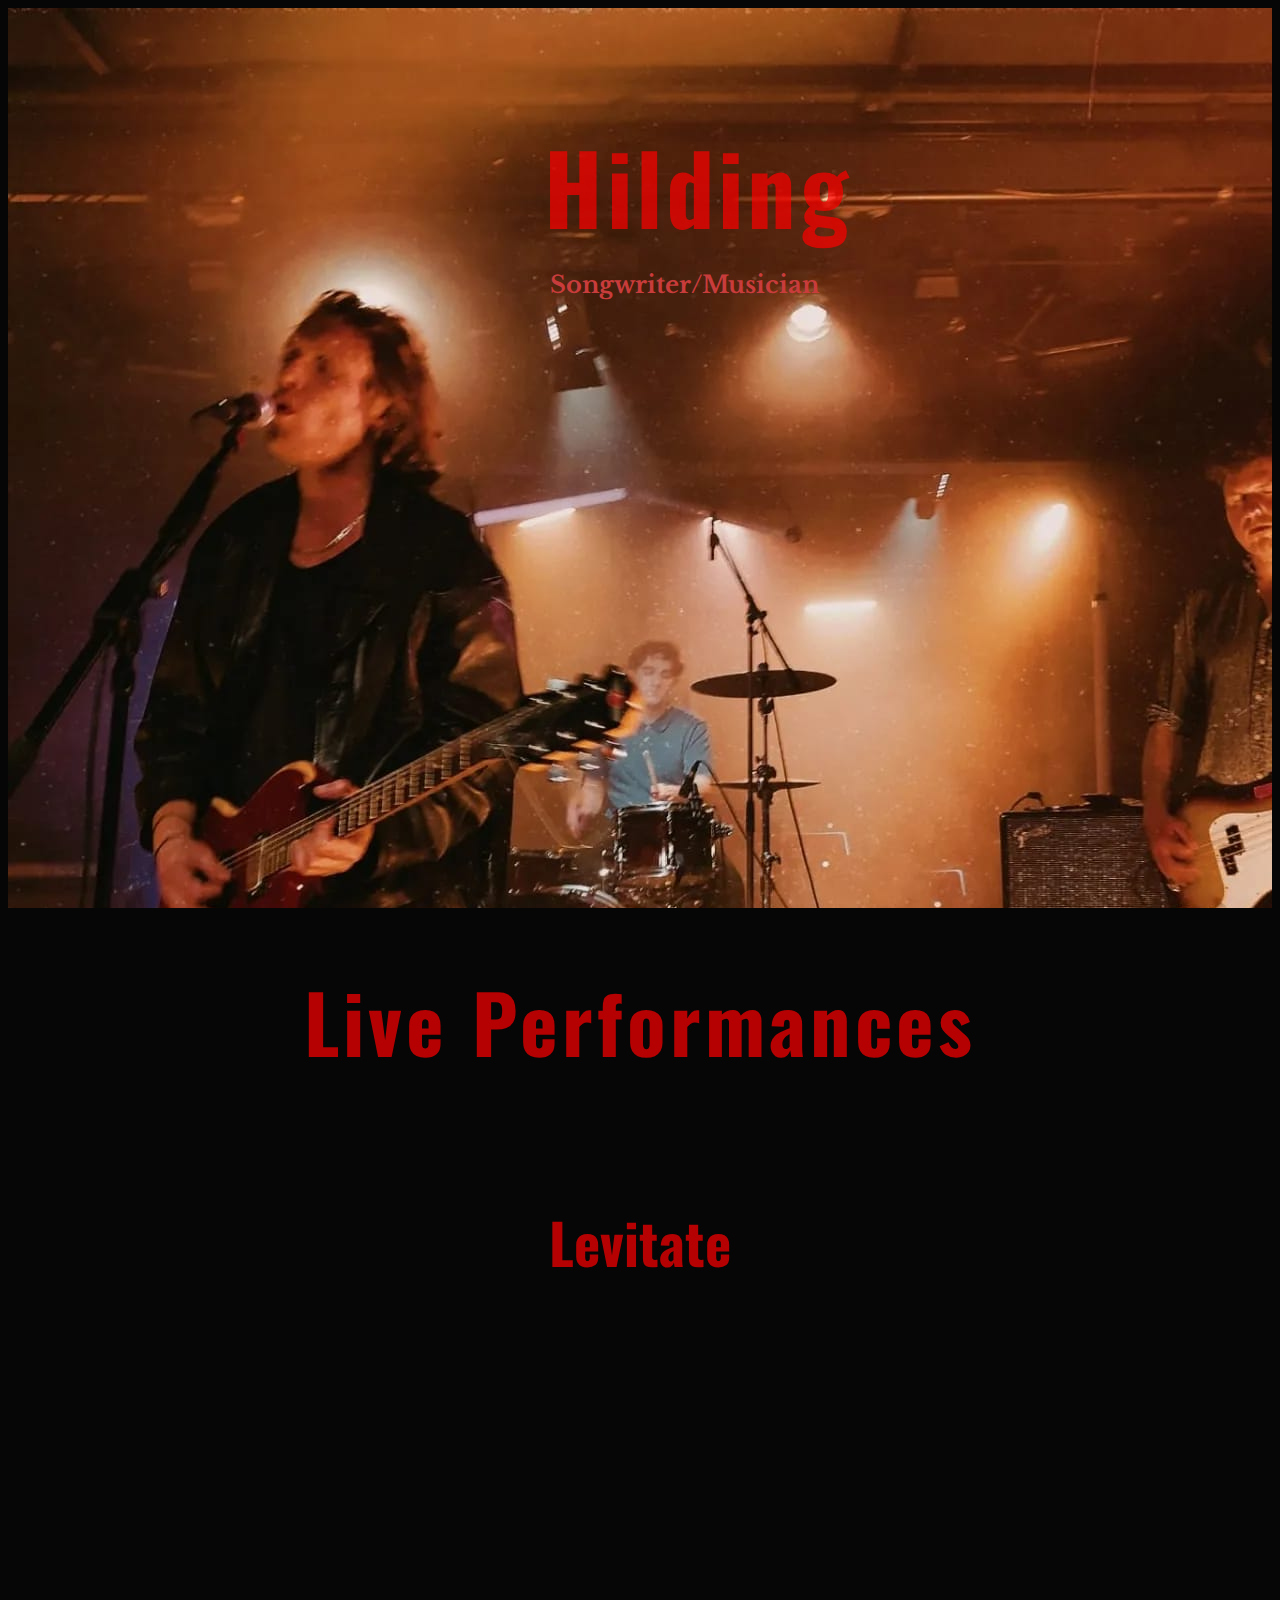
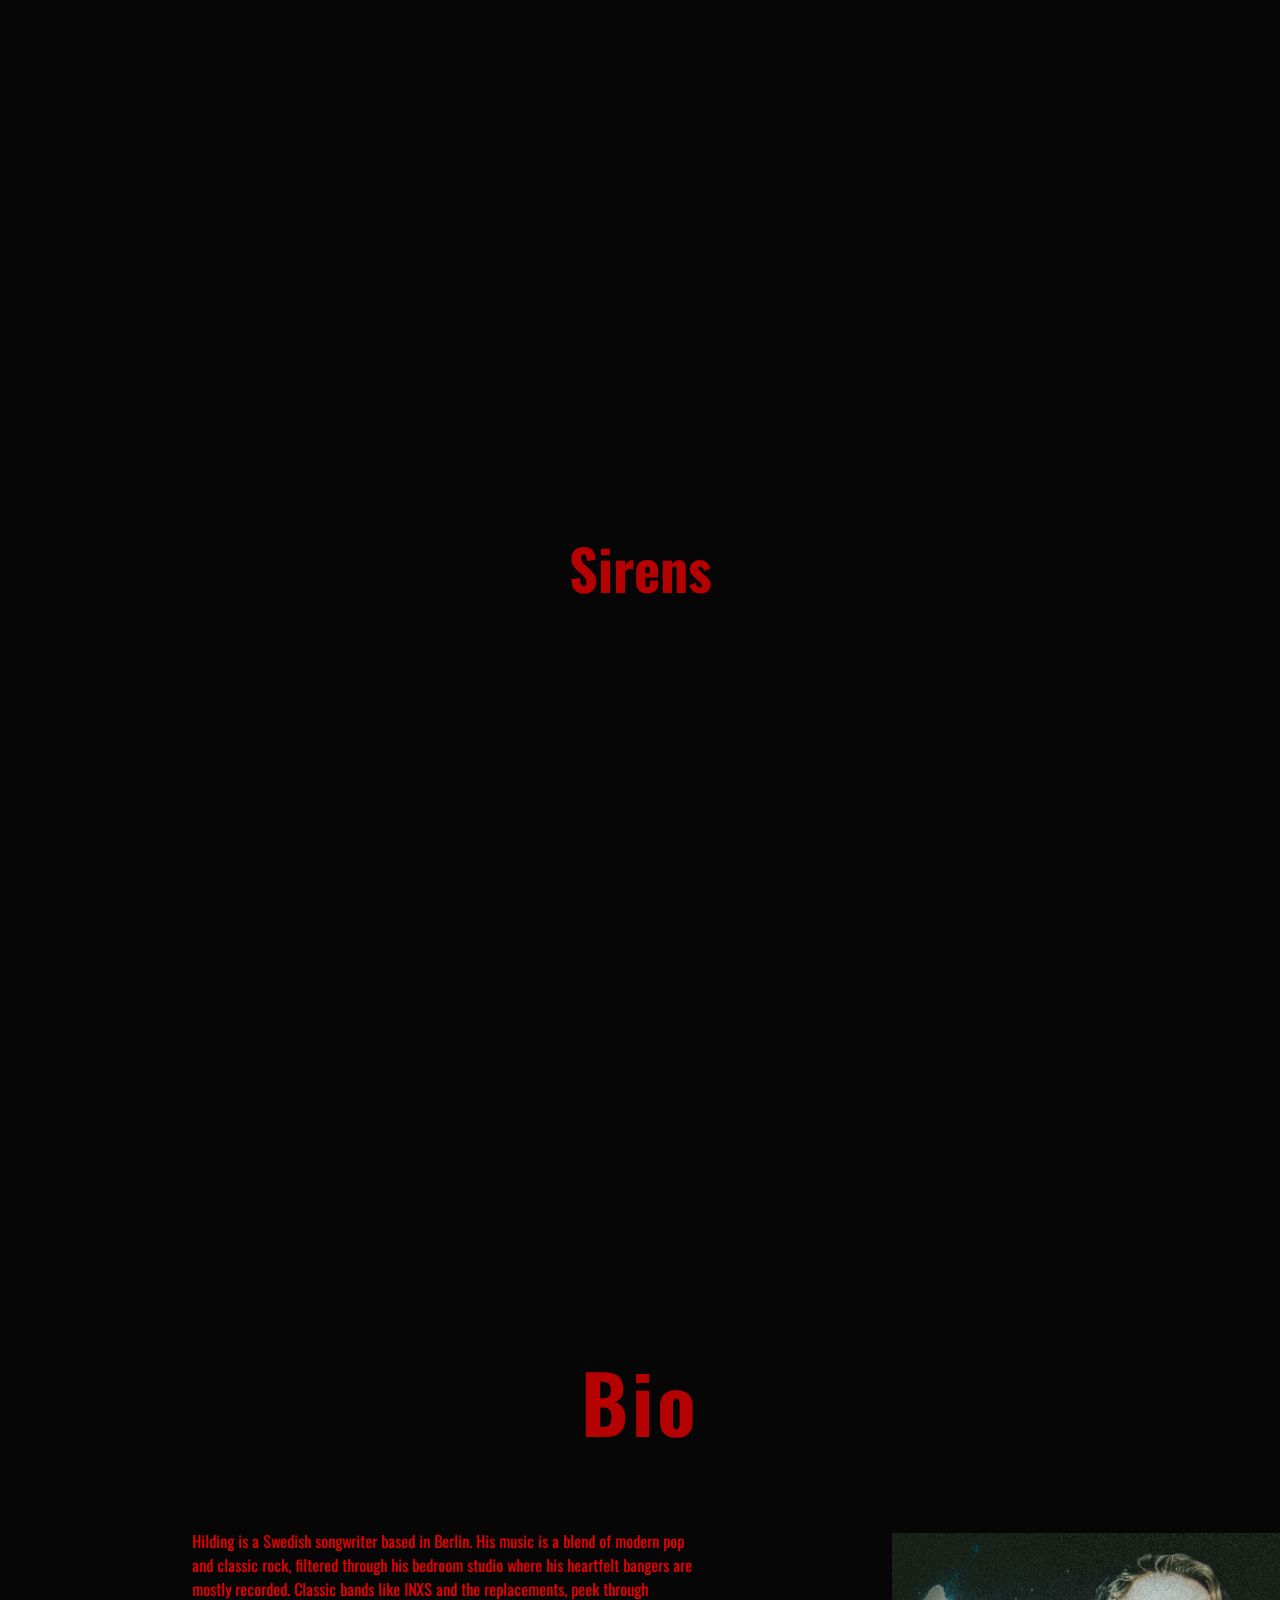
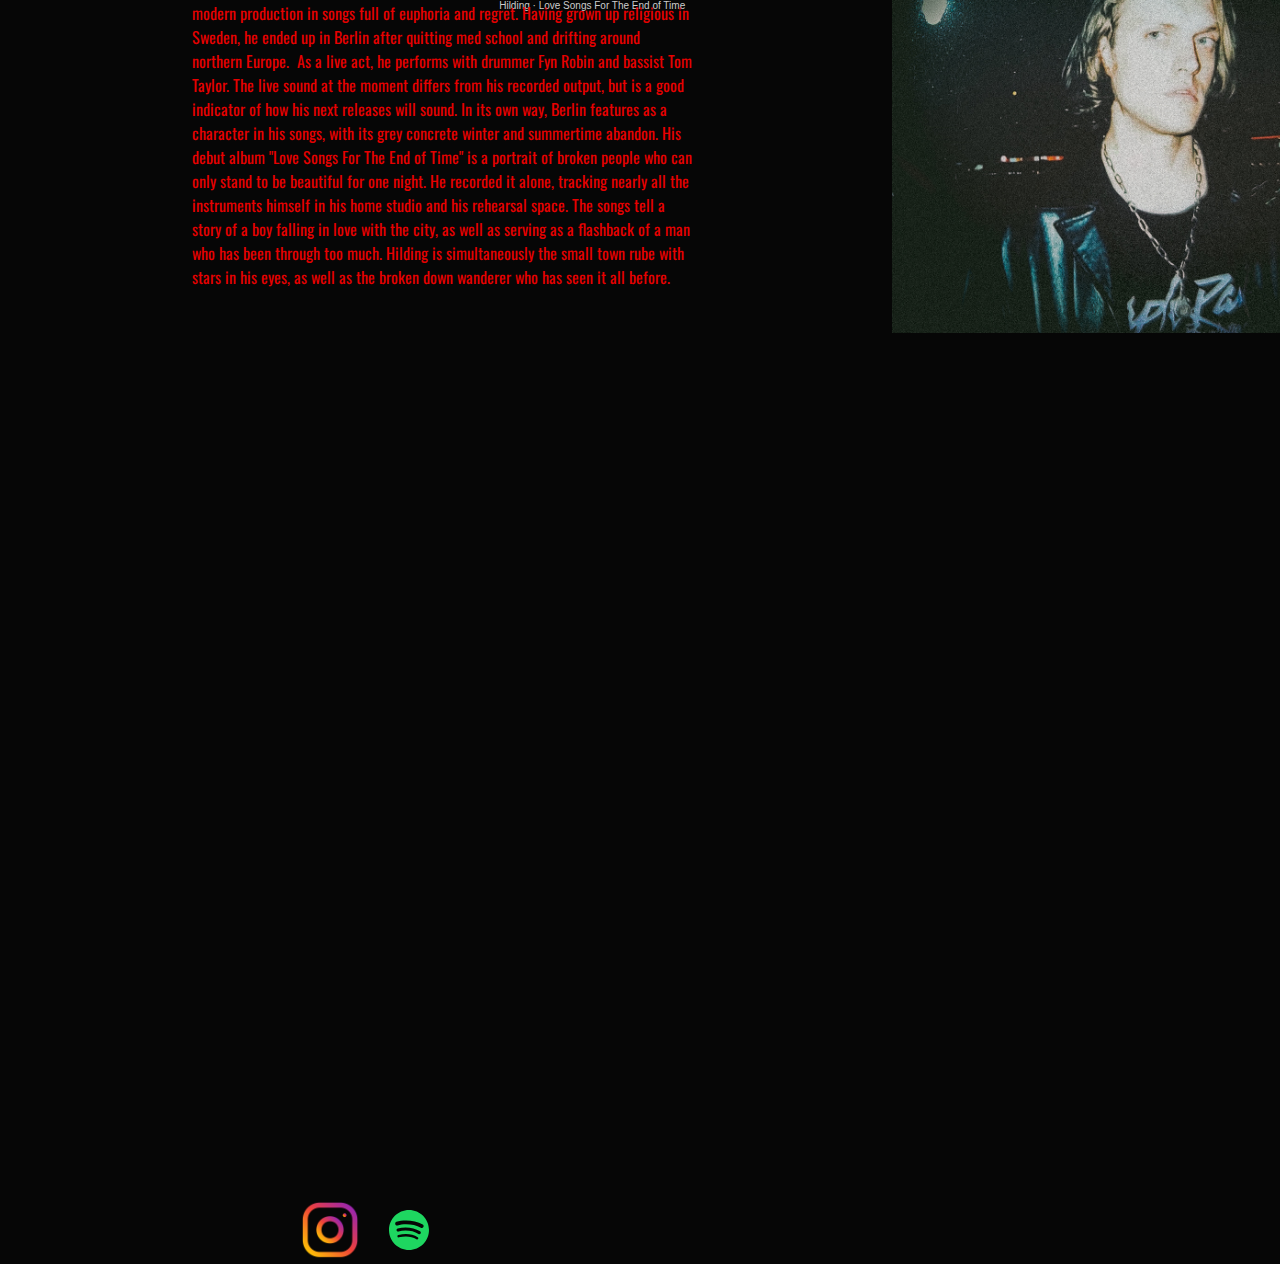
==== commit 2d0386d3: "Update index.html" ====
--- a/index.html
+++ b/index.html
@@ -27,7 +27,7 @@
 
  .social-media{
     position: absolute;
-    top: 4000px;
+    top: 4400px;
  }       
     
 }
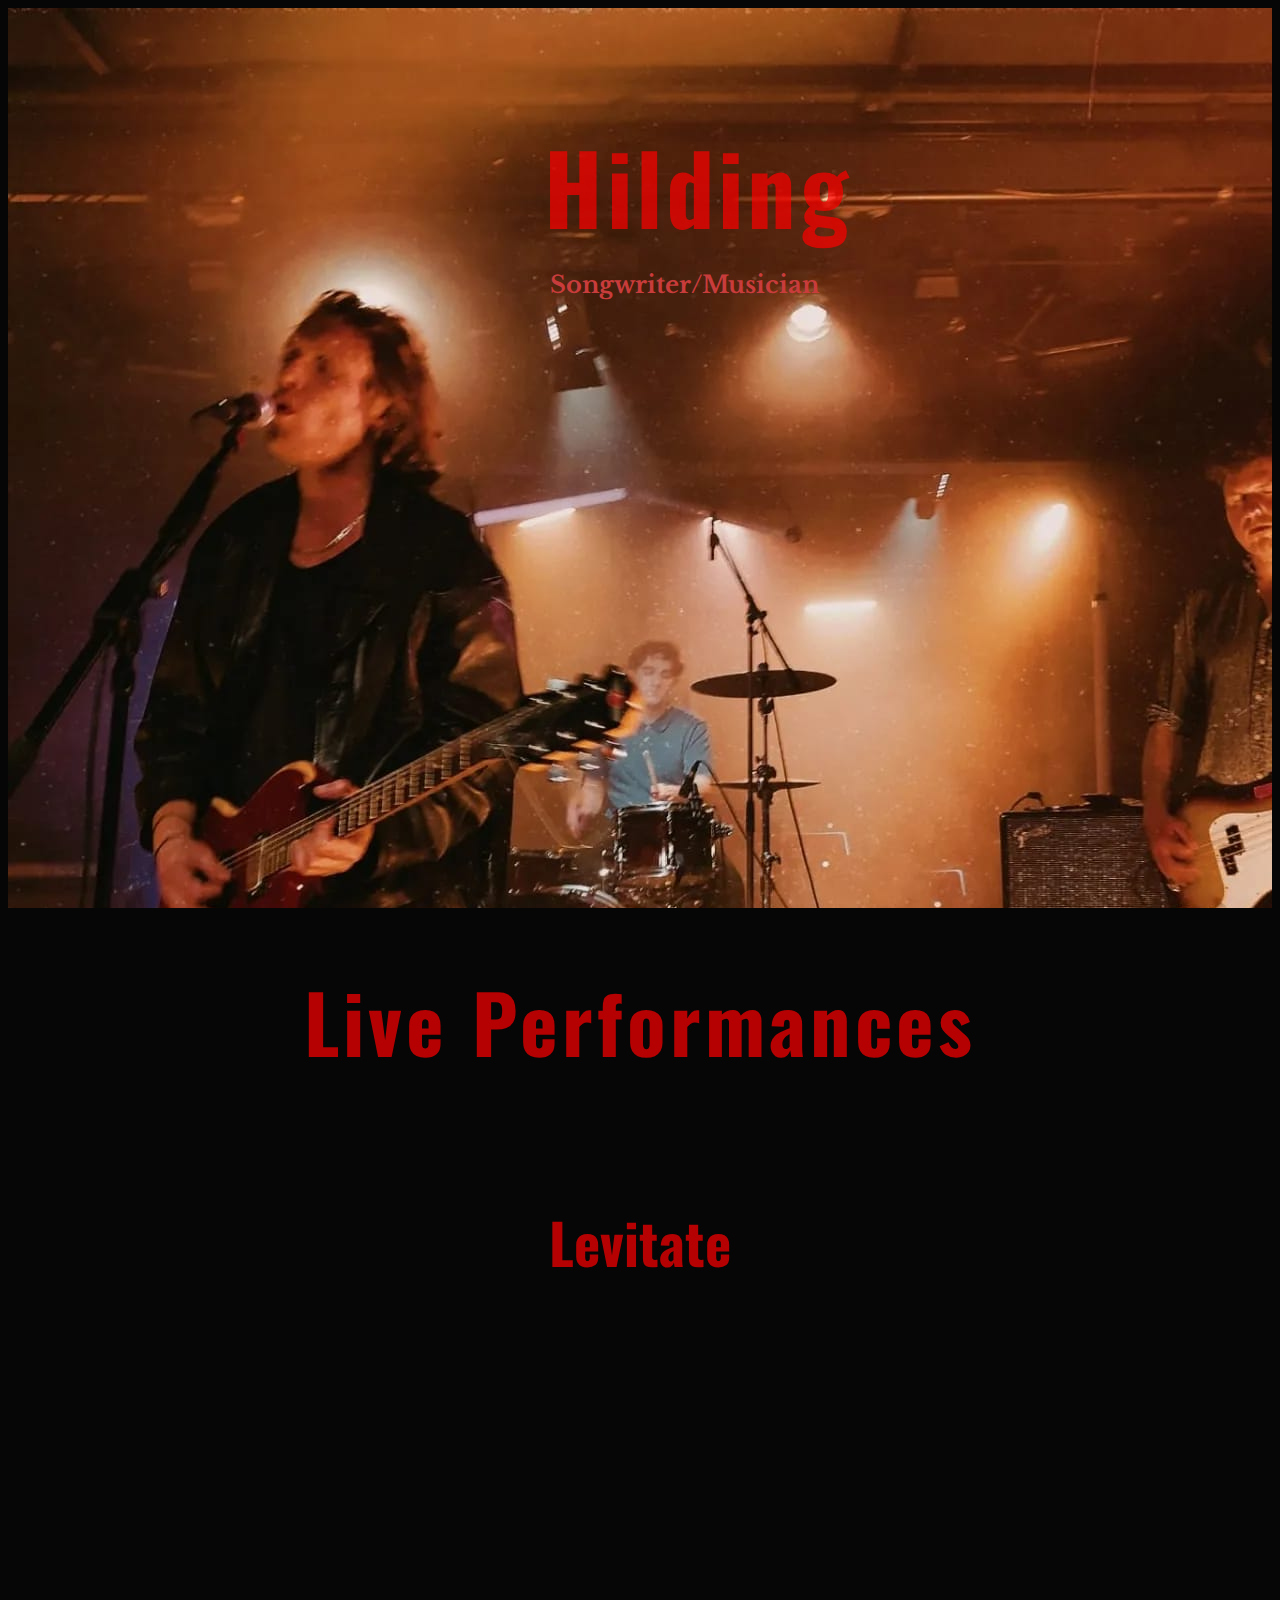
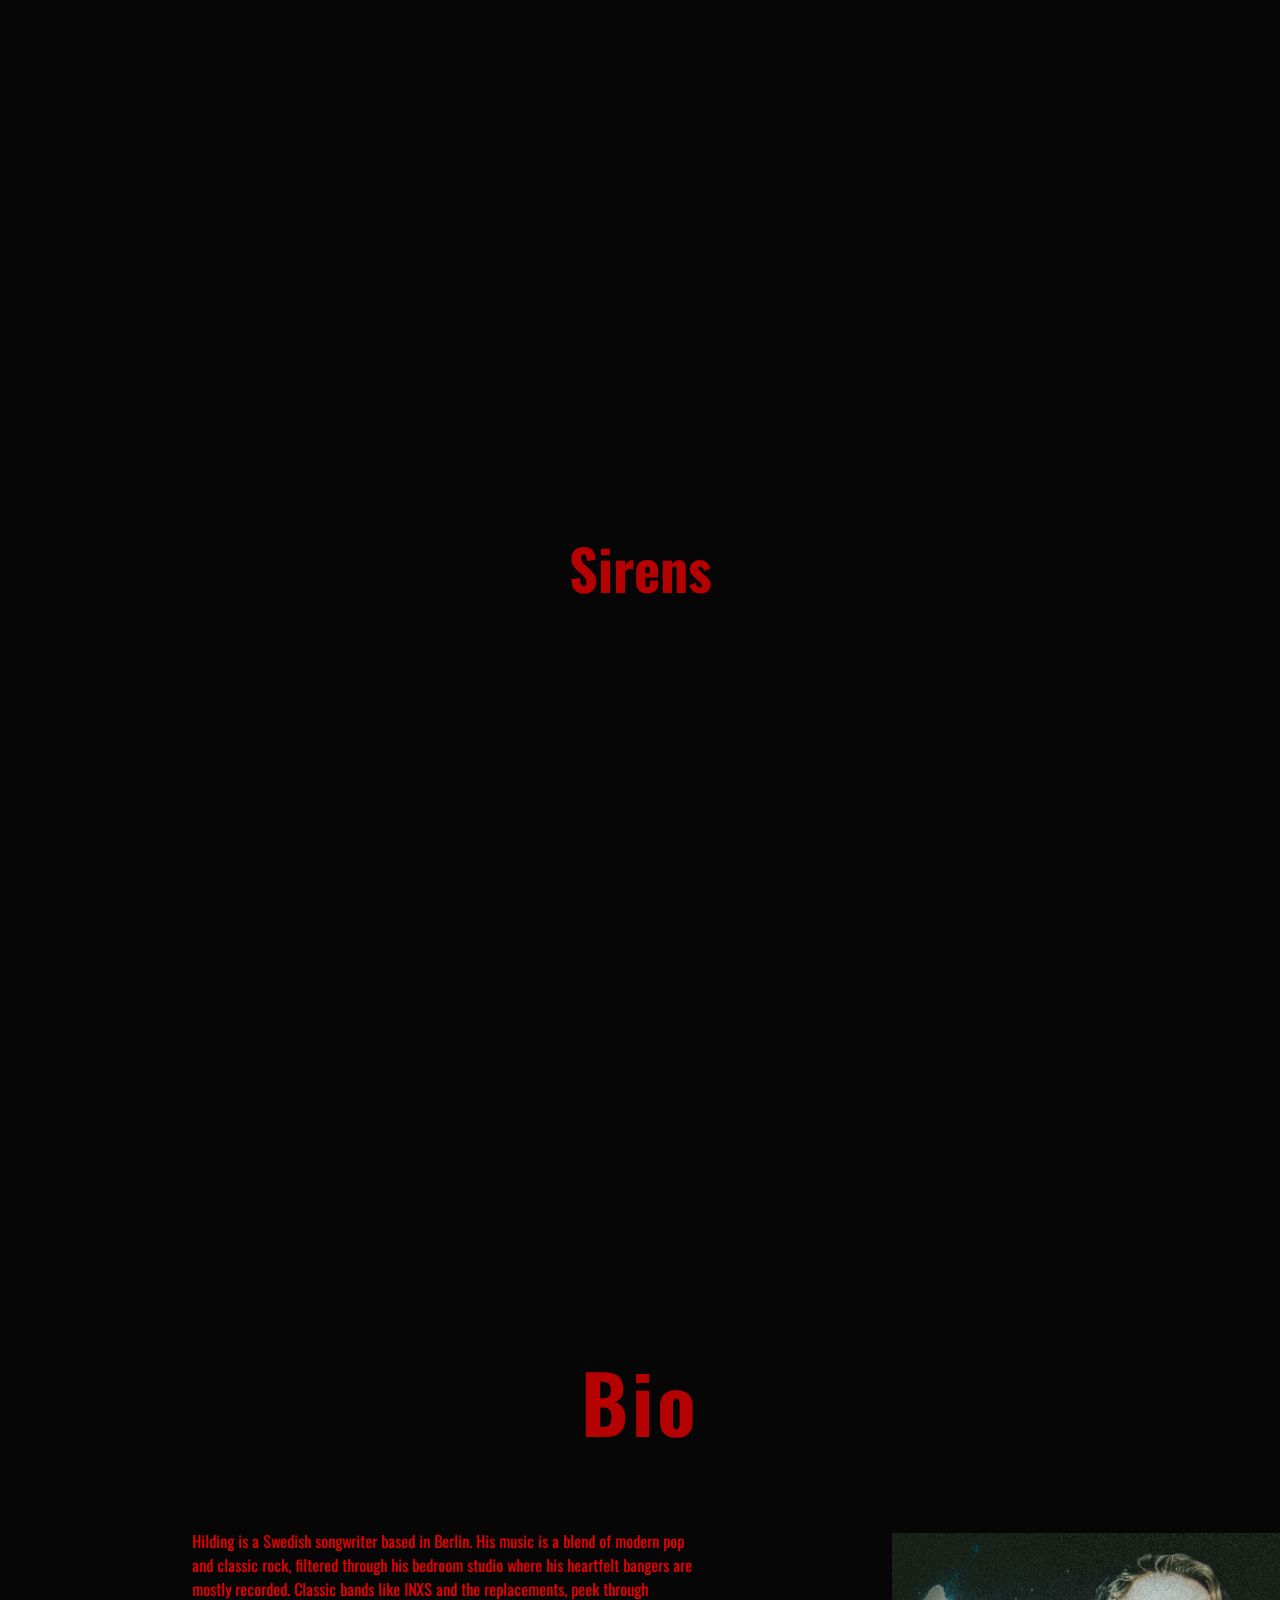
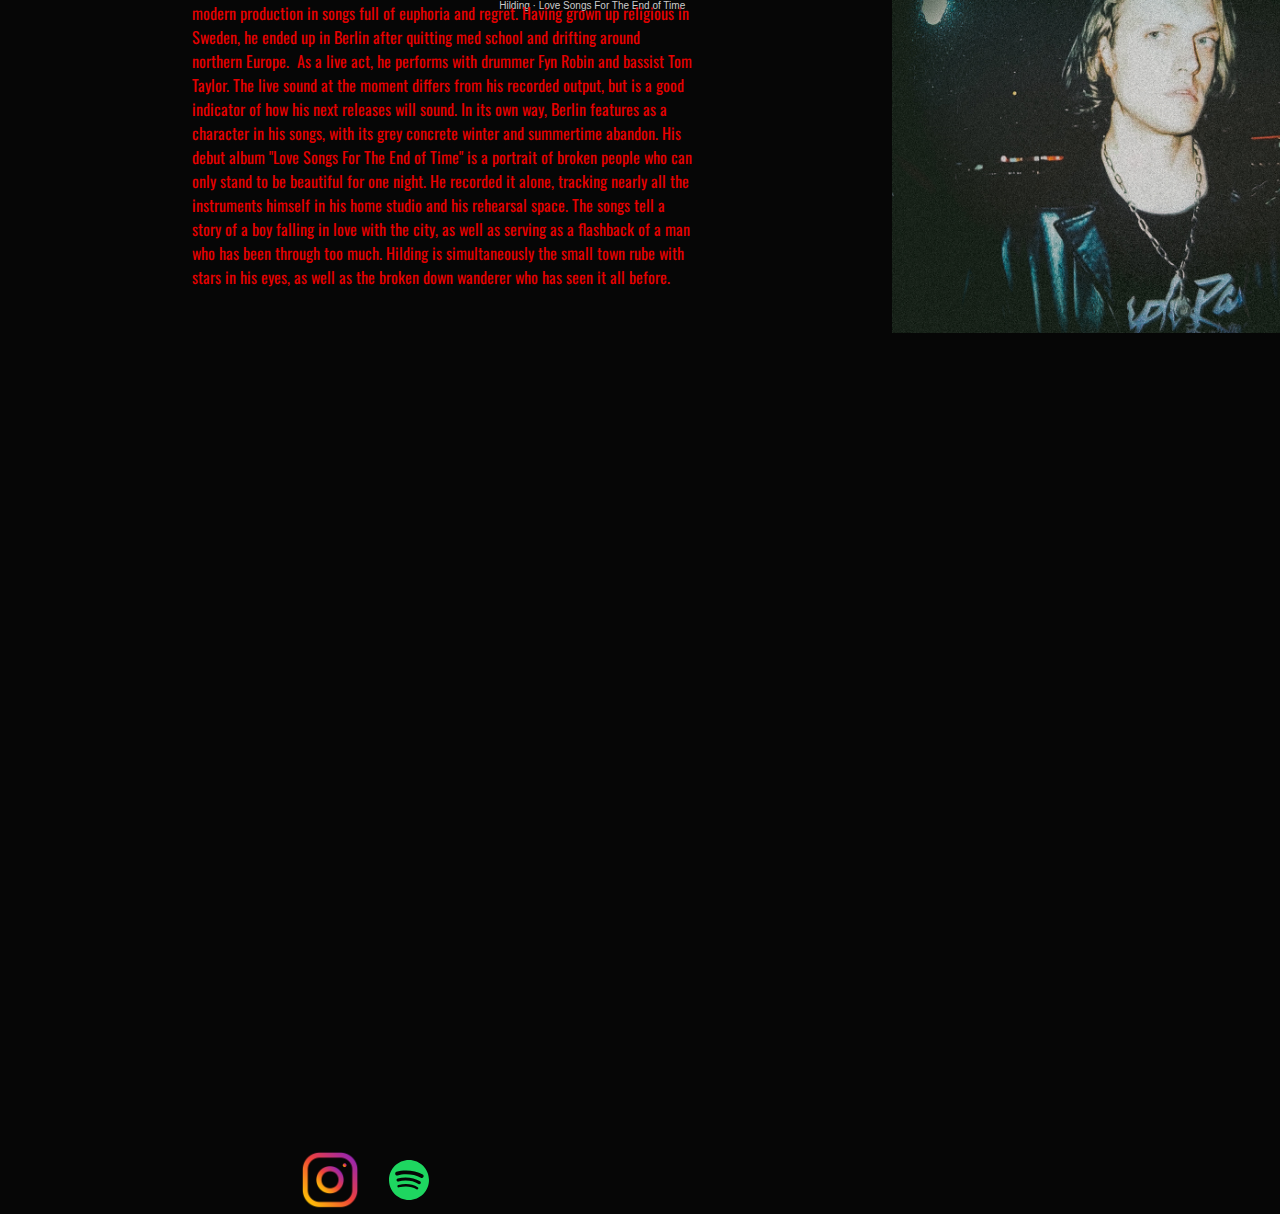
==== commit 124b8edb: "Update index.html" ====
--- a/index.html
+++ b/index.html
@@ -9,12 +9,14 @@
 <link href="https://fonts.googleapis.com/css2?family=Caveat:wght@500&family=EB+Garamond&family=Libre+Baskerville&family=Oswald&family=Phudu&display=swap" rel="stylesheet">
 <style>
 @media(min-width: 1401px) {
-    .intro-page{justify-content: center;}
+    .intro-page{
+        justify-content: center;
+    }
     .player-cont{margin-left: 90px;}
 }
 
 @media(max-width: 1400px) and ( min-width: 481px){
-.player-container{
+    .player-container{
     position: absolute;
     top: 2900px;
     left: 39%;
@@ -27,37 +29,25 @@
 
  .social-media{
     position: absolute;
-    top: 4400px;
- }       
-    
+    top: 4350px;
+ }  
+ .livething{
+   margin-top: 200px; 
+}   
+.bioheading{
+    margin-left: 150px;
+}
 }
 
 @media(max-width: 480px){ 
-.heading-cont{
-    left: 45%;
-}
-.intro-page{
-    display: inline;
-}
 .pic-background{
-    width: 650px;
-    height: 1200px;
+    width: 1200px;
+    height: 1400px;
 }    
 .liveiframe{
     width: 622;
     height: 350;
-}   
-.livetitle{
-    margin-left: 85px;
 }
-.live-cont{
-    display: inline;
-}
-.bio-cont{
-    left: 2%;
- .bio-pic-cont{
-    display: none;
- }
 .player-container{
     position: absolute;
     top: 2600px;
@@ -77,10 +67,13 @@
 position: relative;
 left: 100px;
 }
+ .bio-pic-cont{
+    position: relative;
+ }
  .social-media{
     position: absolute;
     top: 3600px;
- }    
+ }  
 }</style>
 </head>
 <body>
